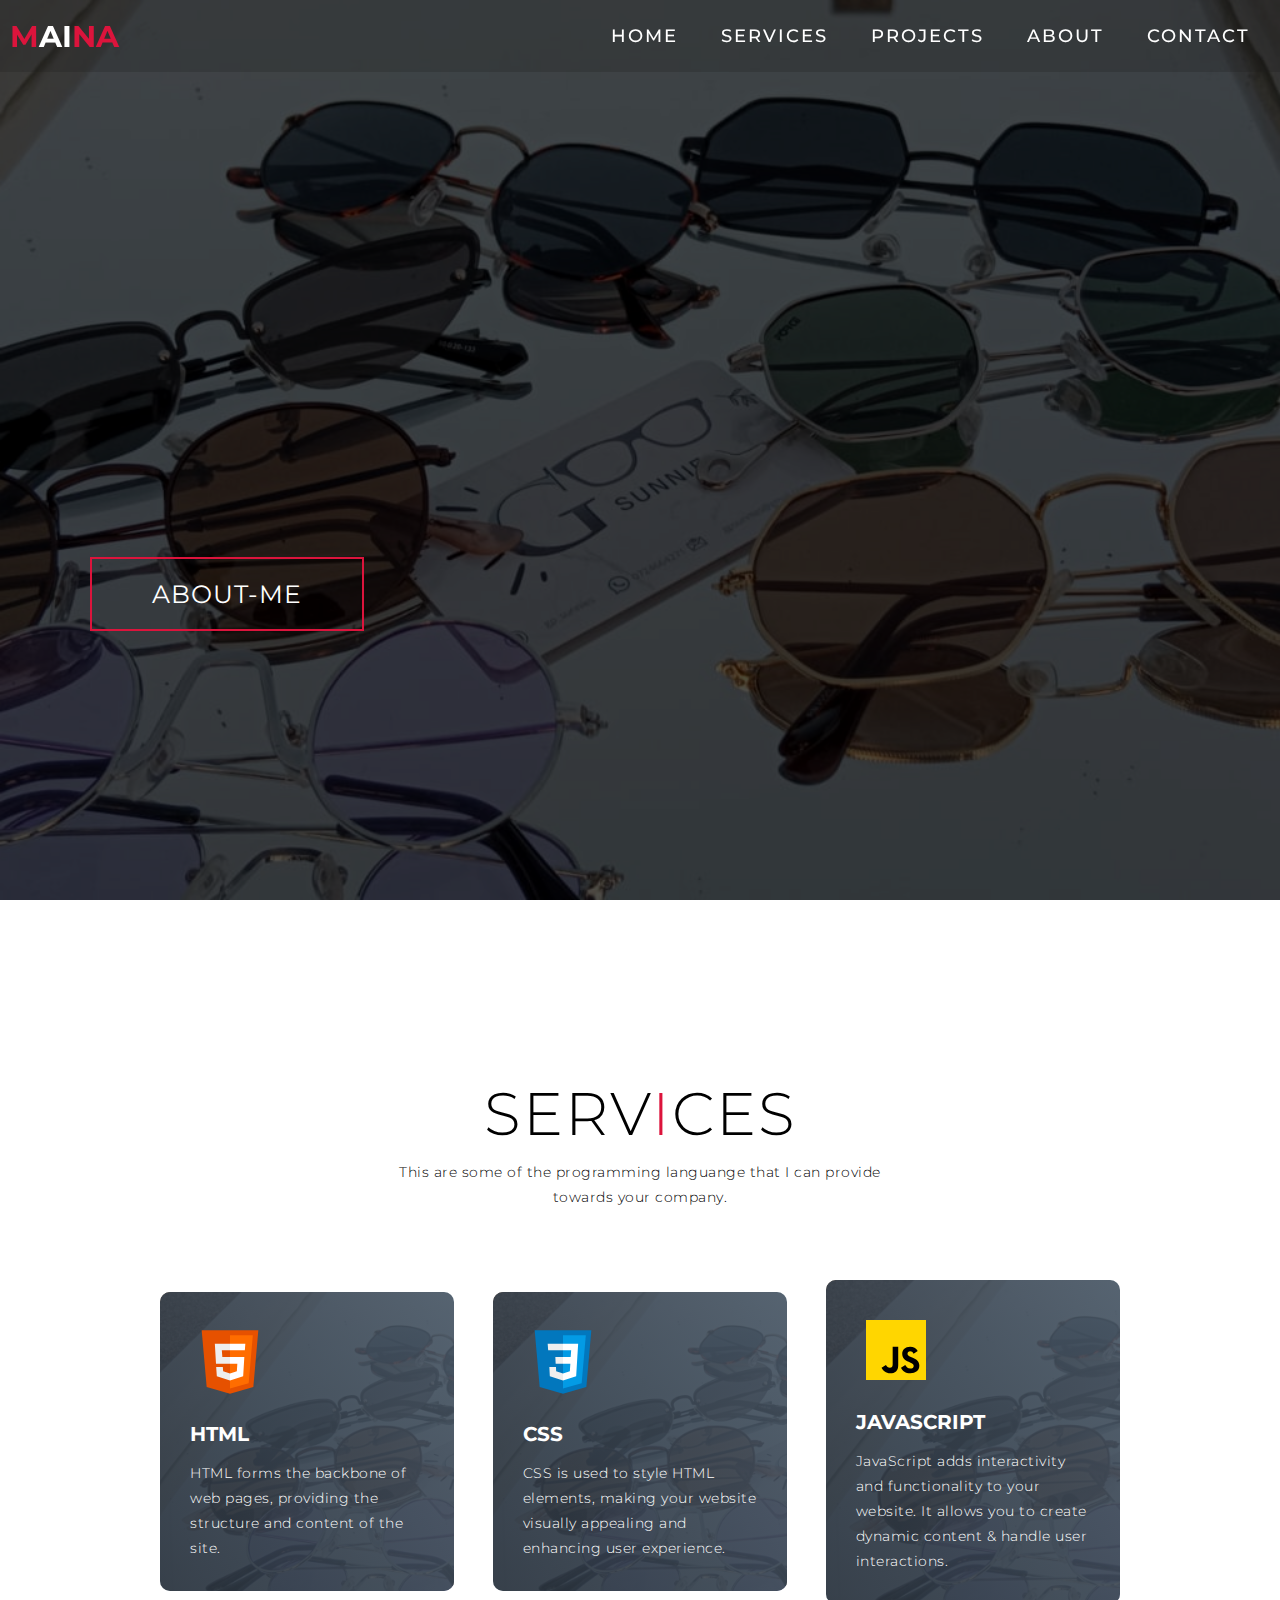
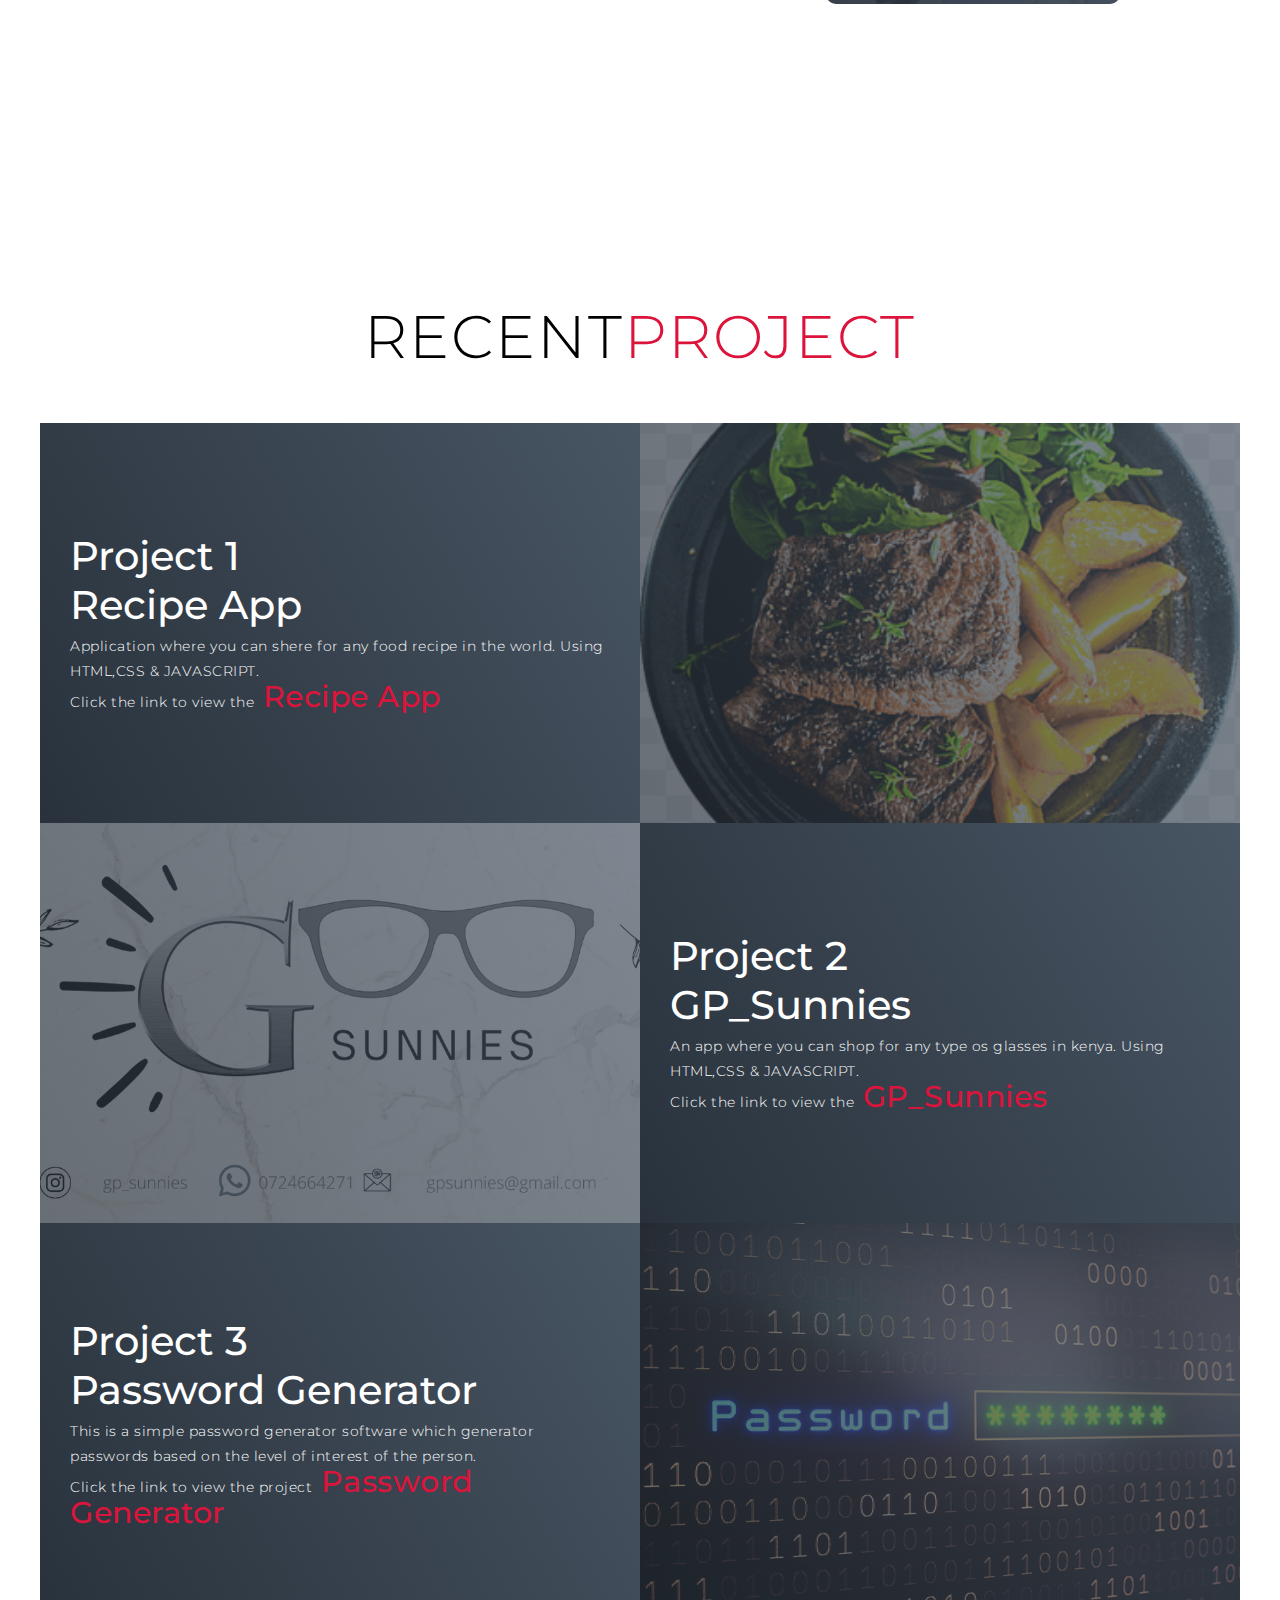
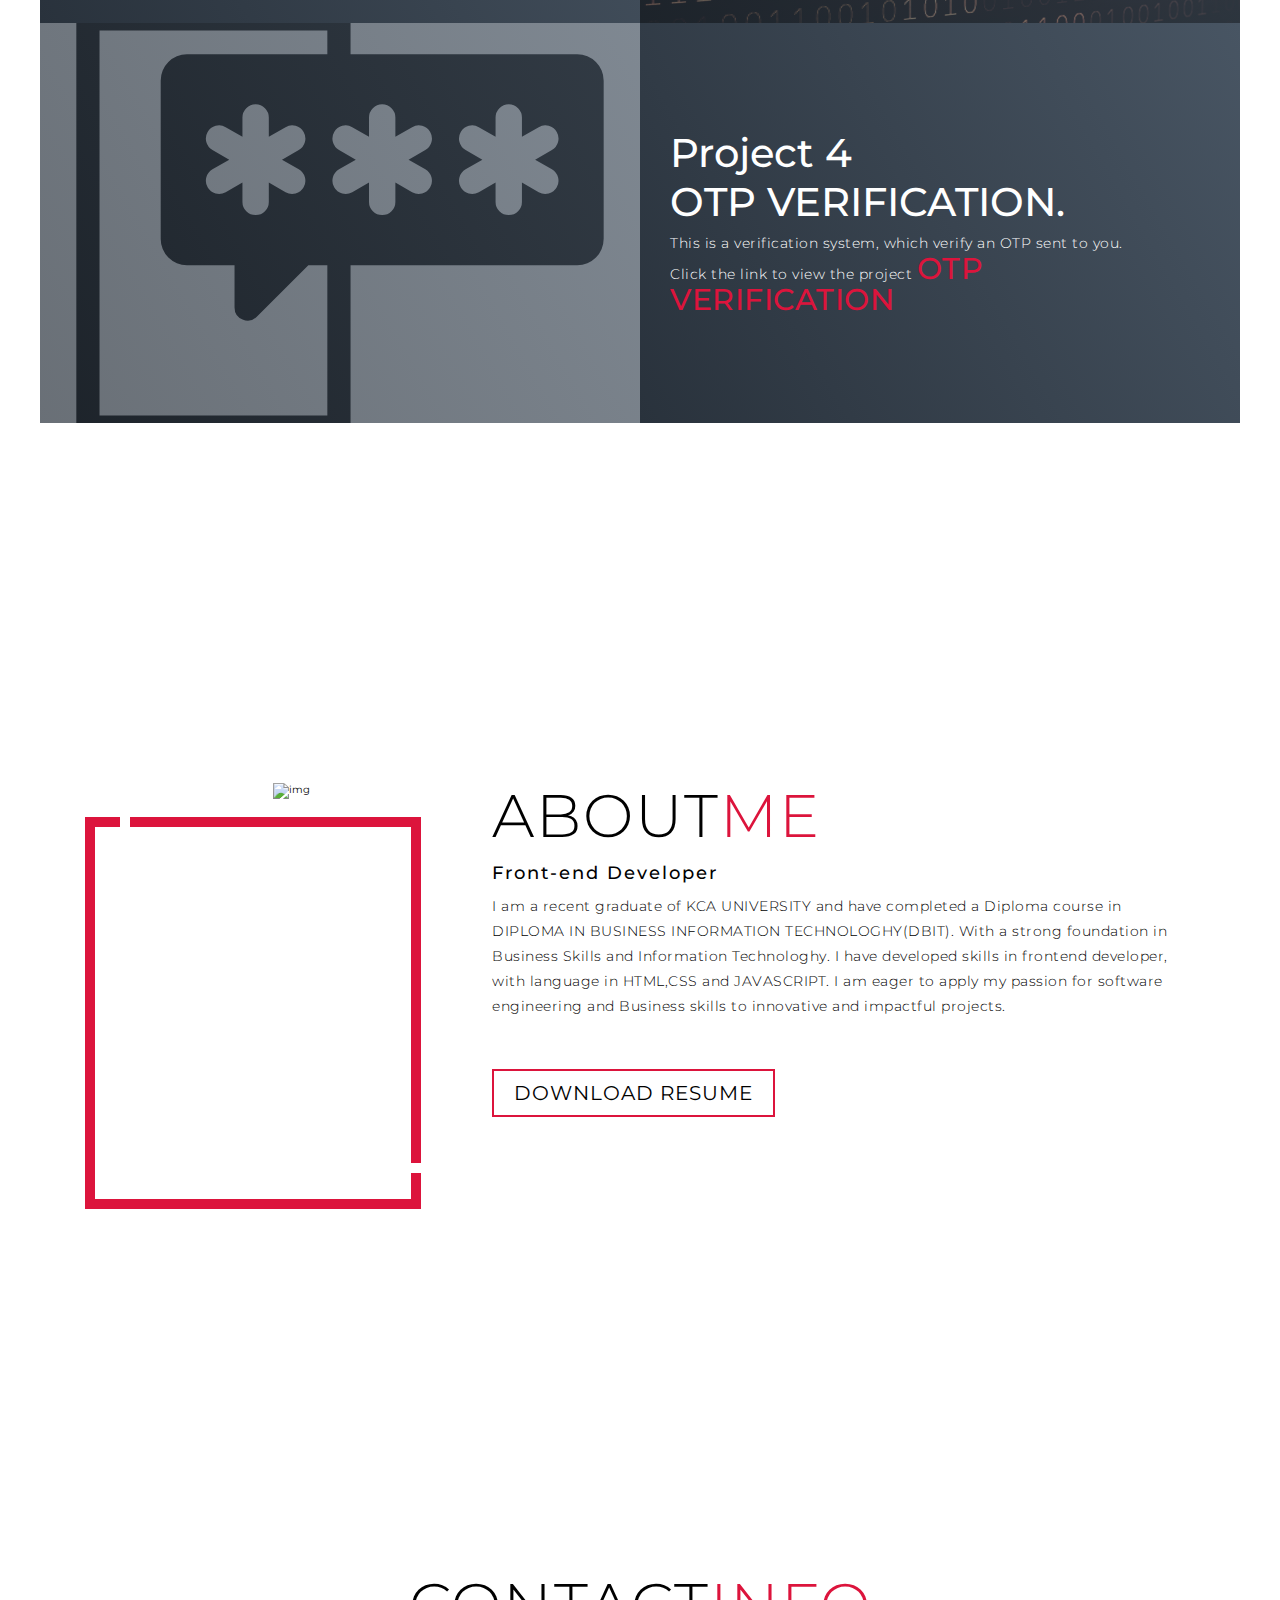
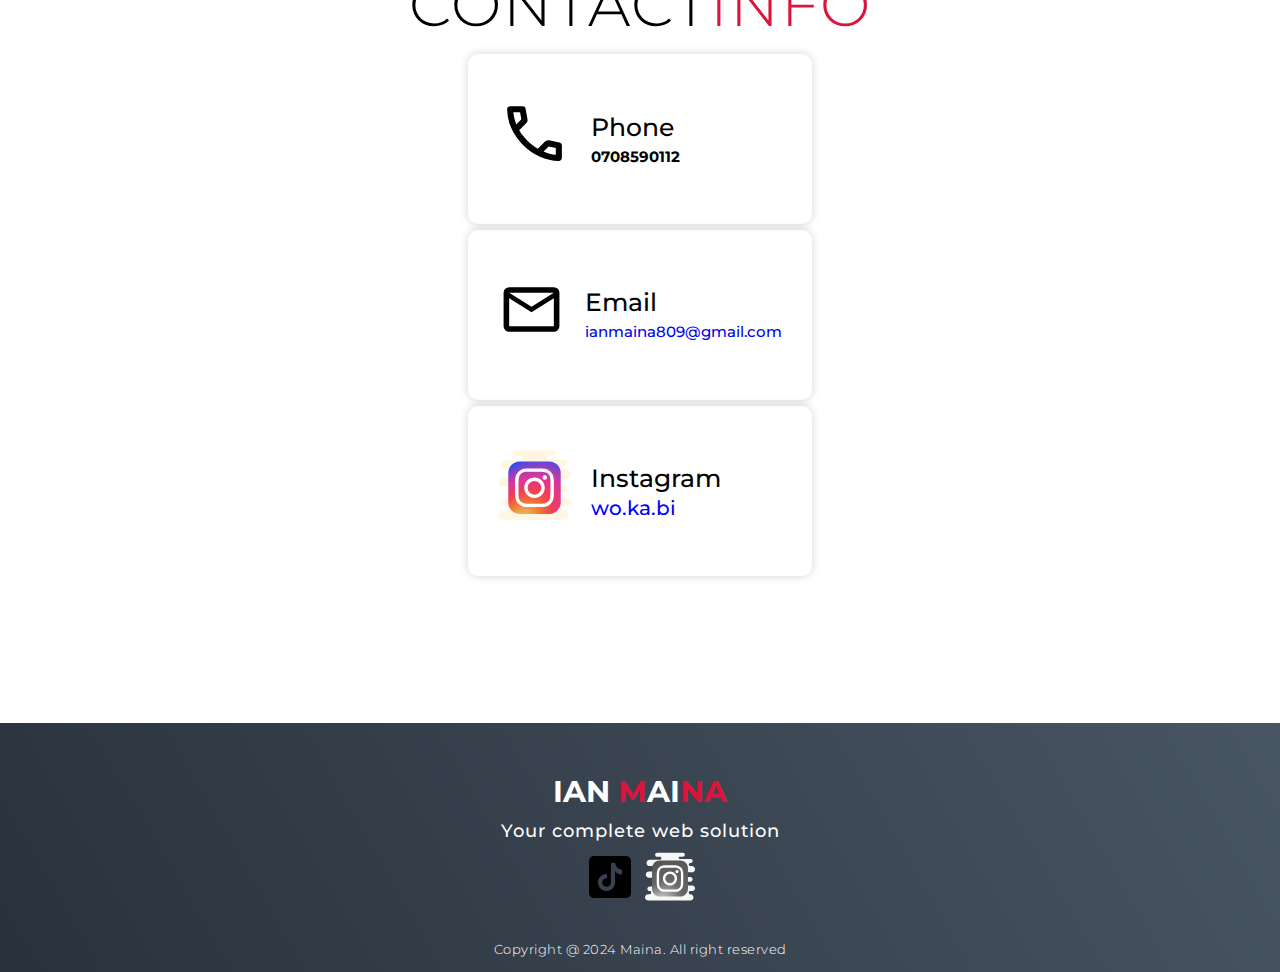
==== profolio/index.html @ 758bade3 "Add files via upload" ====
<!DOCTYPE html>
<html lang="en">
  <head>
    <meta charset="UTF-8" />
    <meta name="viewport" content="width=device-width, initial-scale=1.0" />
    <link rel="stylesheet" href="style.css" />
    <title>My Profolio</title>
  </head>
  <body>
    <!--header-->
    <section id="header">
      <div class="header container">
        <div class="nav-bar">
          <div class="brand">
            <a href="#hero"
              ><h1><span>M</span>ai<span>na</span></h1></a
            >
          </div>
          <div class="nav-list">
            <div class="hamburger"><div class="bar"></div></div>
            <ul>
              <li><a href="#hero" data-after="Home">Home</a></li>
              <li><a href="#services" data-after="Services">Services</a></li>
              <li><a href="#projects" data-after="Projects">Projects</a></li>
              <li><a href="#about" data-after="About">About</a></li>
              <li><a href="#contact" data-after="Contact">Contact</a></li>
            </ul>
          </div>
        </div>
      </div>
    </section>
    <!--End Header-->

    <!--Hero Section-->
    <section id="hero">
      <div class="hero container">
        <div>
          <h1>Hello <span></span></h1>
          <h1>My Name is <span></span></h1>
          <h1>Ian Maina Wokabi <span></span></h1>
          <a href="#about" class="cta" type="button">About-Me</a>
        </div>
      </div>
    </section>
    <!--End Hero Section-->

    <!--Service Section-->
    <section id="services">
      <div class="services container">
        <div class="service-top">
          <h1 class="section-title">Serv<span>i</span>ces</h1>
          <p>
            This are some of the programming languange that I can provide
            towards your company.
          </p>
        </div>
        <div class="service-bottom">
          <div class="service-item">
            <div class="icon"><img src="img/icons8-html.svg" /></div>
            <h2>HTML</h2>
            <p>
              HTML forms the backbone of web pages, providing the structure and
              content of the site.
            </p>
          </div>

          <div class="service-item">
            <div class="icon"><img src="img/icons8-css.svg" /></div>
            <h2>CSS</h2>
            <p>
              CSS is used to style HTML elements, making your website visually
              appealing and enhancing user experience.
            </p>
          </div>

          <div class="service-item">
            <div class="icon"><img src="img/icons8-javascript.svg" /></div>
            <h2>Javascript</h2>
            <p>
              JavaScript adds interactivity and functionality to your website.
              It allows you to create dynamic content & handle user
              interactions.
            </p>
          </div>
        </div>
      </div>
    </section>
    <!--End Service Section-->

    <!--Project Section-->

    <section id="projects">
      <div class="projects container">
        <div class="projects-header">
          <h1 class="section-title">Recent<span>Project</span></h1>
        </div>
        <div class="all-projects">
          <div class="project-item">
            <div class="project-info">
              <h1>Project 1</h1>
              <h1>Recipe App</h1>
              <p>
                Application where you can shere for any food recipe in the
                world. Using HTML,CSS & JAVASCRIPT.<br />Click the link to view
                the<a href="food/food.html"> Recipe App</a>
              </p>
            </div>
            <div class="project-img">
              <img src="img/food.png" alt="img" />
            </div>
          </div>

          <div class="project-item">
            <div class="project-info">
              <h1>Project 2</h1>
              <h1>GP_Sunnies</h1>
              <p>
                An app where you can shop for any type os glasses in kenya.
                Using HTML,CSS & JAVASCRIPT.<br />Click the link to view the<a
                  href="Ecommerce/Gp_Sunnies.html"
                >
                  GP_Sunnies</a
                >
              </p>
            </div>
            <div class="project-img">
              <img src="./img/1.png" alt="img" />
            </div>
          </div>

          <div class="project-item">
            <div class="project-info">
              <h1>Project 3</h1>
              <h1>Password Generator</h1>
              <p>
                This is a simple password generator software which generator
                passwords based on the level of interest of the person. <br />
                Click the link to view the project<a
                  href="Password Generator/Password Generator.html"
                >
                  Password Generator</a
                >
              </p>
            </div>
            <div class="project-img">
              <img src="./img/new-password-image.jpg" alt="img" />
            </div>
          </div>

          <div class="project-item">
            <div class="project-info">
              <h1>Project 4</h1>
              <h1>OTP VERIFICATION.</h1>
              <p>
                This is a verification system, which verify an OTP sent to you.
                <br />
                Click the link to view the project
                <a href="OTP/OTP.html"> OTP VERIFICATION</a>
              </p>
            </div>
            <div class="project-img">
              <img
                src="./img/password-otp-verification-code-security.svg"
                alt="img"
              />
            </div>
          </div>
        </div>
      </div>
    </section>

    <!--End Project Section-->

    <!--About Me Section-->
    <section id="about">
      <div class="about container">
        <div class="col-left">
          <div class="about-img">
            <img src="img/DSC_0987.jpg" alt="img" />
          </div>
        </div>
        <div class="col-right">
          <h1 class="section-title">About<span>Me</span></h1>
          <h2>Front-end Developer</h2>
          <p>
            I am a recent graduate of KCA UNIVERSITY and have completed a
            Diploma course in DIPLOMA IN BUSINESS INFORMATION TECHNOLOGHY(DBIT).
            With a strong foundation in Business Skills and Information
            Technologhy. I have developed skills in frontend developer, with
            language in HTML,CSS and JAVASCRIPT. I am eager to apply my passion
            for software engineering and Business skills to innovative and
            impactful projects.
          </p>
          <a
            href="cv/Wokabi Ian Maina CURRICULUM VITAE.pdf"
            download="Wokabi Ian Maina CURRICULUM VITAE.pdf"
            class="cta"
            >Download Resume</a
          >
        </div>
      </div>
    </section>
    <!--End About Me Section-->

    <!--Contact Info-->
    <section id="contact">
      <div class="contact container">
        <div>
          <h1 class="section-title">Contact<span>Info</span></h1>
        </div>
        <div class="contact-items">
          <div class="contact-item">
            <div class="icon">
              <img src="img/call_FILL0_wght400_GRAD0_opsz24.svg" alt="img" />
            </div>
            <div class="contact-info">
              <h1>Phone</h1>
              <h2>0708590112</h2>
            </div>
          </div>
        </div>

        <div class="contact-items">
          <div class="contact-item">
            <div class="icon">
              <img src="img/mail_FILL0_wght400_GRAD0_opsz24.svg" alt="img" />
            </div>
            <div class="contact-info">
              <h1>Email</h1>
              <a href="mailto:ianmaina809@gmail.com" style="font-size: 1.5rem"
                >ianmaina809@gmail.com</a
              >
            </div>
          </div>
        </div>

        <div class="contact-items">
          <div class="contact-item">
            <div class="icon">
              <img src="img/icons8-instagram.svg" alt="img" />
            </div>
            <div class="contact-info">
              <h1>Instagram</h1>
              <a
                href="https://www.instagram.com/wo.ka.bi/"
                style="color: blue; font-size: 2rem"
                >wo.ka.bi</a
              >
            </div>
          </div>
        </div>
      </div>
    </section>
    <!--End of Contact section-->

    <!--Footer Section-->
    <section id="footer">
      <div class="footer container">
        <div class="brand">
          <h1>Ian <span>M</span>AI<span>NA</span></h1>
        </div>
        <h2>Your complete web solution</h2>
        <div class="social-icon">
          <div class="social-item">
            <a href="https://www.tiktok.com/@_.wokabi._?lang=en" target="_blank"
              ><img src="img/icons8-tiktok.svg"
            /></a>
          </div>
          <div class="social-item">
            <a href="https://www.instagram.com/wo.ka.bi/" target="_blank"
              ><img src="img/icons8-instagram.svg"
            /></a>
          </div>
        </div>
        <p>Copyright @ 2024 Maina. All right reserved</p>
      </div>
    </section>
    <!--End of Footer Section-->
    <script src="app.js"></script>
  </body>
</html>
---- profolio/style.css ----
@import url("https://fonts.googleapis.com/css?family=Montserrat:300,400,700&display=swap");
* {
  padding: 0;
  margin: 0;
  box-sizing: border-box;
}

html {
  font-size: 10px;
  font-family: "Montserrat", sans-serif;
  scroll-behavior: smooth;
}

a {
  text-decoration: none;
}

.container {
  min-height: 100vh;
  width: 100%;
  display: flex;
  align-items: center;
  justify-content: center;
}

img {
  height: 100%;
  width: 100%;
  object-fit: cover;
}

p {
  color: black;
  font-size: 1.4rem;
  margin-top: 5px;
  line-height: 2.5rem;
  font-weight: 300;
  letter-spacing: 0.05rem;
}

.section-title {
  font-size: 4rem;
  font-weight: 300;
  color: black;
  margin-bottom: 10px;
  text-transform: uppercase;
  letter-spacing: 0.2rem;
  text-align: center;
}

.section-title span {
  color: crimson;
}

.cta {
  display: inline-block;
  padding: 10px 30px;
  color: white;
  background-color: transparent;
  border: 2px solid crimson;
  font-size: 2rem;
  text-transform: uppercase;
  letter-spacing: 0.1rem;
  margin-top: 30px;
  transition: 0.3s ease;
  transition-property: background-color, color;
}

.cta:hover {
  color: white;
  background-color: crimson;
}

.brand h1 {
  font-size: 3rem;
  text-transform: uppercase;
  color: white;
}

.brand h1 span {
  color: crimson;
}

/*Header*/
#header {
  position: fixed;
  z-index: 1000;
  left: 0;
  top: 0;
  width: 100vw;
  height: auto;
}

#header .header {
  min-height: 8vh;
  background-color: rgba(31, 30, 30, 0.24);
  transition: 0.3s ease background-color;
}

#header .nav-bar {
  display: flex;
  align-items: center;
  justify-content: space-between;
  width: 100%;
  height: 100%;
  max-width: 1300px;
  padding: 0 10px;
}

#header .nav-list ul {
  list-style: none;
  position: absolute;
  background-color: rgb(31, 30, 30);
  width: 100vw;
  height: 100vh;
  left: 100%;
  top: 0;
  display: flex;
  justify-content: center;
  align-items: center;
  z-index: 1;
  overflow-x: hidden;
  flex-direction: column;
  transition: 0.5s ease left;
}

#header .nav-list ul.active {
  left: 0%;
}

#header .nav-list ul a {
  font-size: 2.5rem;
  font-weight: 500;
  letter-spacing: 0.2rem;
  text-decoration: none;
  color: white;
  text-transform: uppercase;
  padding: 20px;
  display: block;
}

#header .nav-list ul a::after {
  content: attr(data-after);
  position: absolute;
  top: 50%;
  left: 50%;
  transform: translate(-50%, -50%) scale(0);
  color: rgb(240, 248, 255, 0.021);
  font-size: 13rem;
  letter-spacing: 50px;
  z-index: -1;
  transition: 0.3s ease letter-spacing;
}

#header .nav-list ul li:hover a::after {
  transform: translate(-50%, -50%) scale(1);
  letter-spacing: initial;
}

#header .nav-list ul li:hover a {
  color: crimson;
}

#header .hamburger {
  z-index: 100;
  height: 60px;
  width: 60px;
  display: inline-block;
  border: 3px solid white;
  border-radius: 50%;
  position: relative;
  display: flex;
  align-items: center;
  justify-content: center;
  cursor: pointer;
  transform: scale(0.8);
  margin-right: 20px;
}

#header .hamburger::after {
  position: absolute;
  content: "";
  height: 100%;
  width: 100%;
  border-radius: 50%;
  border: 3px solid white;
  animation: hamburger_puls 1s ease infinite;
}

#header .hamburger .bar {
  height: 2px;
  width: 30px;
  position: relative;
  background-color: white;
  z-index: -1;
}

#header .hamburger .bar::after,
#header .hamburger .bar::before {
  content: "";
  position: absolute;
  height: 100%;
  width: 100%;
  left: 0;
  background-color: white;
  transition: 0.3s ease;
  transition-property: top, bottom;
}

#header .hamburger .bar::after {
  top: 8px;
}

#header .hamburger .bar::before {
  bottom: 8px;
}

#header .hamburger.active .bar::before {
  bottom: 0;
}

#header .hamburger.active .bar::after {
  top: 0;
}
/*End Header*/

/*Hero Section*/
#hero {
  background-image: url(./img/WhatsApp\ Image\ 2023-02-26\ at\ 20.09.49.jpeg);
  background-size: cover;
  background-position: top center;
  position: relative;
  z-index: 1;
}

#hero::after {
  content: "";
  position: absolute;
  left: 0;
  top: 0;
  height: 100%;
  width: 100%;
  background-color: black;
  opacity: 0.7;
  z-index: -1;
}

#hero .hero {
  max-width: 1200px;
  margin: 0 auto;
  padding: 0 50px;
  justify-content: flex-start;
}

#hero h1 {
  display: block;
  width: fit-content;
  font-size: 4rem;
  position: relative;
  color: transparent;
  animation: text_reveal 0.5s ease forwards;
  animation-delay: 1s;
}

#hero h1:nth-child(1) {
  animation-delay: 1s;
}

#hero h1:nth-child(2) {
  animation-delay: 2s;
}

#hero h1:nth-child(3) {
  animation: text_reveal_name 0.5s ease forwards;
  animation-delay: 3s;
}

#hero h1 span {
  position: absolute;
  top: 0;
  left: 0;
  height: 100%;
  width: 0;
  background-color: crimson;
  animation: text_reveal_box 1s ease;
  animation-delay: 0.5s;
}

#hero h1:nth-child(1) span {
  animation-delay: 0.5s;
}

#hero h1:nth-child(2) span {
  animation-delay: 1.5s;
}

#hero h1:nth-child(3) span {
  animation-delay: 2.5s;
}

/*End of Hero Section*/

/*Services Section*/
#services .services {
  flex-direction: column;
  text-align: center;
  max-width: 1500px;
  margin: 0 auto;
  padding: 100px 0;
}

#services .service-top {
  max-width: 500px;
  margin: 0 auto;
}

#services .service-bottom {
  display: flex;
  align-items: center;
  justify-content: center;
  flex-wrap: wrap;
  margin-top: 50px;
}

#services .service-item {
  flex-basis: 80%;
  display: flex;
  align-items: flex-start;
  justify-content: center;
  flex-direction: column;
  padding: 30px;
  border-radius: 10px;
  background-image: url(./img/WhatsApp\ Image\ 2023-02-26\ at\ 20.09.49.jpeg);
  background-size: cover;
  margin: 10px 5%;
  position: relative;
  z-index: 1;
  overflow: hidden;
}

#services .service-item::after {
  content: "";
  position: absolute;
  left: 0;
  top: 0;
  height: 100%;
  width: 100%;
  background-image: linear-gradient(60deg, #29323c 0%, #485563 100%);
  opacity: 0.9;
  z-index: -1;
}

#services .service-bottom .icon {
  height: 80px;
  width: 80px;
  margin-bottom: 20px;
}

#services .service-item h2 {
  font-size: 2rem;
  color: white;
  margin-bottom: 10px;
  text-transform: uppercase;
}

#services .service-item p {
  color: white;
  text-align: left;
}
/*End of Services Section*/

/*Project section*/

#projects .projects {
  flex-direction: column;
  max-width: 1200px;
  margin: 0 auto;
  padding: 100px 0;
}

#projects .projects-header h1 {
  margin-bottom: 50px;
}

#projects .all-projects {
  display: flex;
  align-items: center;
  justify-content: center;
  flex-direction: column;
}

#projects .project-item {
  display: flex;
  align-items: center;
  justify-content: center;
  flex-direction: column;
  width: 80%;
  margin: 20px auto;
  overflow: hidden;
  border-radius: 10px;
}

#projects .project-info {
  padding: 30px;
  flex-basis: 50%;
  height: 100%;
  display: flex;
  align-items: flex-start;
  justify-content: center;
  flex-direction: column;
  background-image: linear-gradient(60deg, #29323c 0%, #485563 100%);
  color: white;
}

#projects .project-info h1 {
  font-size: 4rem;
  font-weight: 500;
}

#projects .project-info h2 {
  font-size: 1.8rem;
  font-weight: 500;
  margin-top: 10px;
}

#projects .project-info a {
  color: crimson;
  font-size: 3rem;
  font-weight: 500;
}

#projects .project-info p {
  color: white;
}

#projects .project-img {
  flex-basis: 50%;
  height: 300px;
  overflow: hidden;
  position: relative;
}

#projects .project-img::after {
  content: "";
  position: absolute;
  left: 0;
  top: 0;
  height: 100%;
  width: 100%;
  background-image: linear-gradient(60deg, #29323c 0%, #485563 100%);
  opacity: 0.7;
}
#projects .project-img img {
  transition: 0.3s ease transform;
}
#projects .project-item:hover .project-img img {
  transform: scale(1.1);
}

/*End of Project Section*/

/*About Me*/
#about .about {
  flex-direction: column-reverse;
  text-align: center;
  max-width: 1200px;
  margin: 0 auto;
  padding: 100px 20px;
}

#about .col-left {
  width: 250px;
  height: 360px;
}

#about .col-right {
  width: 100%;
}

#about .col-right h2 {
  font-size: 1.8rem;
  font-weight: 500;
  letter-spacing: 0.2rem;
  margin-bottom: 10px;
}

#about .col-right p {
  margin-bottom: 20px;
}

#about .col-right .cta {
  color: black;
  margin-bottom: 50px;
  padding: 10px 20px;
  font-size: 2rem;
}

#about .col-left .about-img {
  position: relative;
  border: 10px solid white;
  height: 100%;
  width: 10;
}

#about .col-left .about-img::after {
  content: "";
  position: absolute;
  left: -33px;
  top: 19px;
  height: 98%;
  width: 98%;
  border: 7px solid crimson;
  z-index: -1;
}
/*End About Me*/

/*Contact Section*/
#contact .contact {
  flex-direction: column;
  max-width: 1200px;
  margin: 0 auto;
  width: 90%;
}

#contact .contact-items {
  /*max-width: 400px;*/
  width: 100%;
}

#contact .contact-item {
  width: 80%;
  padding: 20px;
  text-align: center;
  border-radius: 10px;
  padding: 30px;
  margin: 30px;
  justify-content: center;
  display: flex;
  align-items: center;
  flex-direction: column;
  box-shadow: 0px 0px 10px 0 #0000002c;
  transition: 0.3s ease box-shadow;
}

#contact .contact-item:hover {
  box-shadow: 0px 0px 5px 0 #0000002c;
}

#contact .icon {
  width: 70px;
  margin: 0 auto;
  margin-bottom: 10px;
}

#contact .contact-info h1 {
  font-size: 2.5rem;
  font-weight: 500;
  margin-bottom: 5px;
}

#contact .contact-info a {
  font-size: 1.3rem;
  line-height: 2rem;
  font-weight: 500;
}

/*End of contact info*/

/*Footer*/
#footer {
  background-image: linear-gradient(60deg, #29323c 0%, #485563 100%);
}

#footer .footer {
  min-height: 200px;
  flex-direction: column;
  padding-top: 50px;
  padding-bottom: 10px;
}

#footer h2 {
  color: white;
  font-size: 1.8rem;
  font-weight: 500;
  letter-spacing: 0.1rem;
  margin-top: 10px;
  margin-bottom: 10px;
}

#footer .social-icon {
  display: flex;
  margin-bottom: 30px;
}

#footer .social-item {
  height: 50px;
  width: 50px;
  margin: 0 5px;
}

#footer .social-item img {
  filter: grayscale(1);
  transition: 0.3s ease filter;
}

#footer .social-item:hover img {
  filter: grayscale(0);
}

#footer p {
  color: white;
  font-size: 1.3rem;
}
/*End of Footer*/

/*key frames*/
@keyframes hamburger_puls {
  0% {
    opacity: 1;
    transform: scale(1);
  }
  100% {
    opacity: 0;
    transform: scale(1.4);
  }
}

@keyframes text_reveal_box {
  50% {
    width: 100%;
    left: 0;
  }
  100% {
    width: 0;
    left: 100%;
  }
}

@keyframes text_reveal {
  100% {
    color: white;
  }
}

@keyframes text_reveal_name {
  100% {
    color: crimson;
    font-weight: 500;
  }
}
/*End of key frames*/

/*Media Query fo Tablet*/
@media only screen and (min-width: 768px) {
  .cta {
    font-size: 2.5rem;
    padding: 20px 60px;
  }
  h1.section-title {
    font-size: 6rem;
  }

  /*Hero*/
  #hero h1 {
    font-size: 7rem;
  }
  /*End Hero*/

  /*Services Section*/
  #services .service-bottom .service-item {
    flex-basis: 45%;
    margin: 2.5%;
  }
  /*End Services Section*/

  /*Project*/
  #projects .project-item {
    flex-direction: row;
  }
  #projects .project-item:nth-child(even) {
    flex-direction: row-reverse;
  }
  #projects .project-item {
    height: 400px;
    margin: 0;
    width: 100%;
    border-radius: 0;
  }
  #projects .all-projects .project-info {
    height: 100%;
  }
  #projects .all-projects .project-img {
    height: 100%;
  }
  /*End Project*/

  /*About*/
  #about .about {
    flex-direction: row;
  }
  #about .col-left {
    width: 600px;
    height: 400px;
    padding-left: 60px;
  }
  #about .about .col-left .about-img::after {
    left: -45px;
    top: 34px;
    height: 98%;
    width: 98%;
    border: 10px solid crimson;
  }
  #about .col-right {
    text-align: left;
    padding: 30px;
  }
  #about .col-right h1 {
    text-align: left;
  }
  /*End About*/

  /*contact*/
  #contact .contact {
    flex-direction: column;
    padding: 100px 0;
    align-items: center;
    justify-content: center;
    min-width: 20vh;
  }
  #contact .contact-items {
    width: 100%;
    display: flex;
    flex-direction: row;
    justify-content: space-evenly;
    margin: 0;
    padding: 3px;
  }
  #contact .contact-item {
    width: 30%;
    margin: 0;
    flex-direction: row;
  }
  #contact .contact-item .icon {
    height: 100px;
    width: 100px;
  }
  #contact .contact-item .icon img {
    object-fit: contain;
  }
  #contact .contact-item .contact-info {
    width: 100%;
    text-align: left;
    padding-left: 20px;
  }
  /*End Contact*/
}
/*End of media query*/

/*Media Query for Desktop*/
@media only screen and (min-width: 1200px) {
  /*Header*/
  #header .hamburger {
    display: none;
  }
  #header .nav-list ul {
    position: initial;
    display: block;
    height: auto;
    width: fit-content;
    background-color: transparent;
  }
  #header .nav-list li {
    display: inline-block;
  }
  #header .nav-list li a {
    font-size: 1.8rem;
  }
  #header .nav-list ul a::after {
    display: none;
  }
  /*End Header*/

  #services .service-bottom .service-item {
    flex-basis: 23%;
    margin: 1.5%;
  }
}
/*End*/
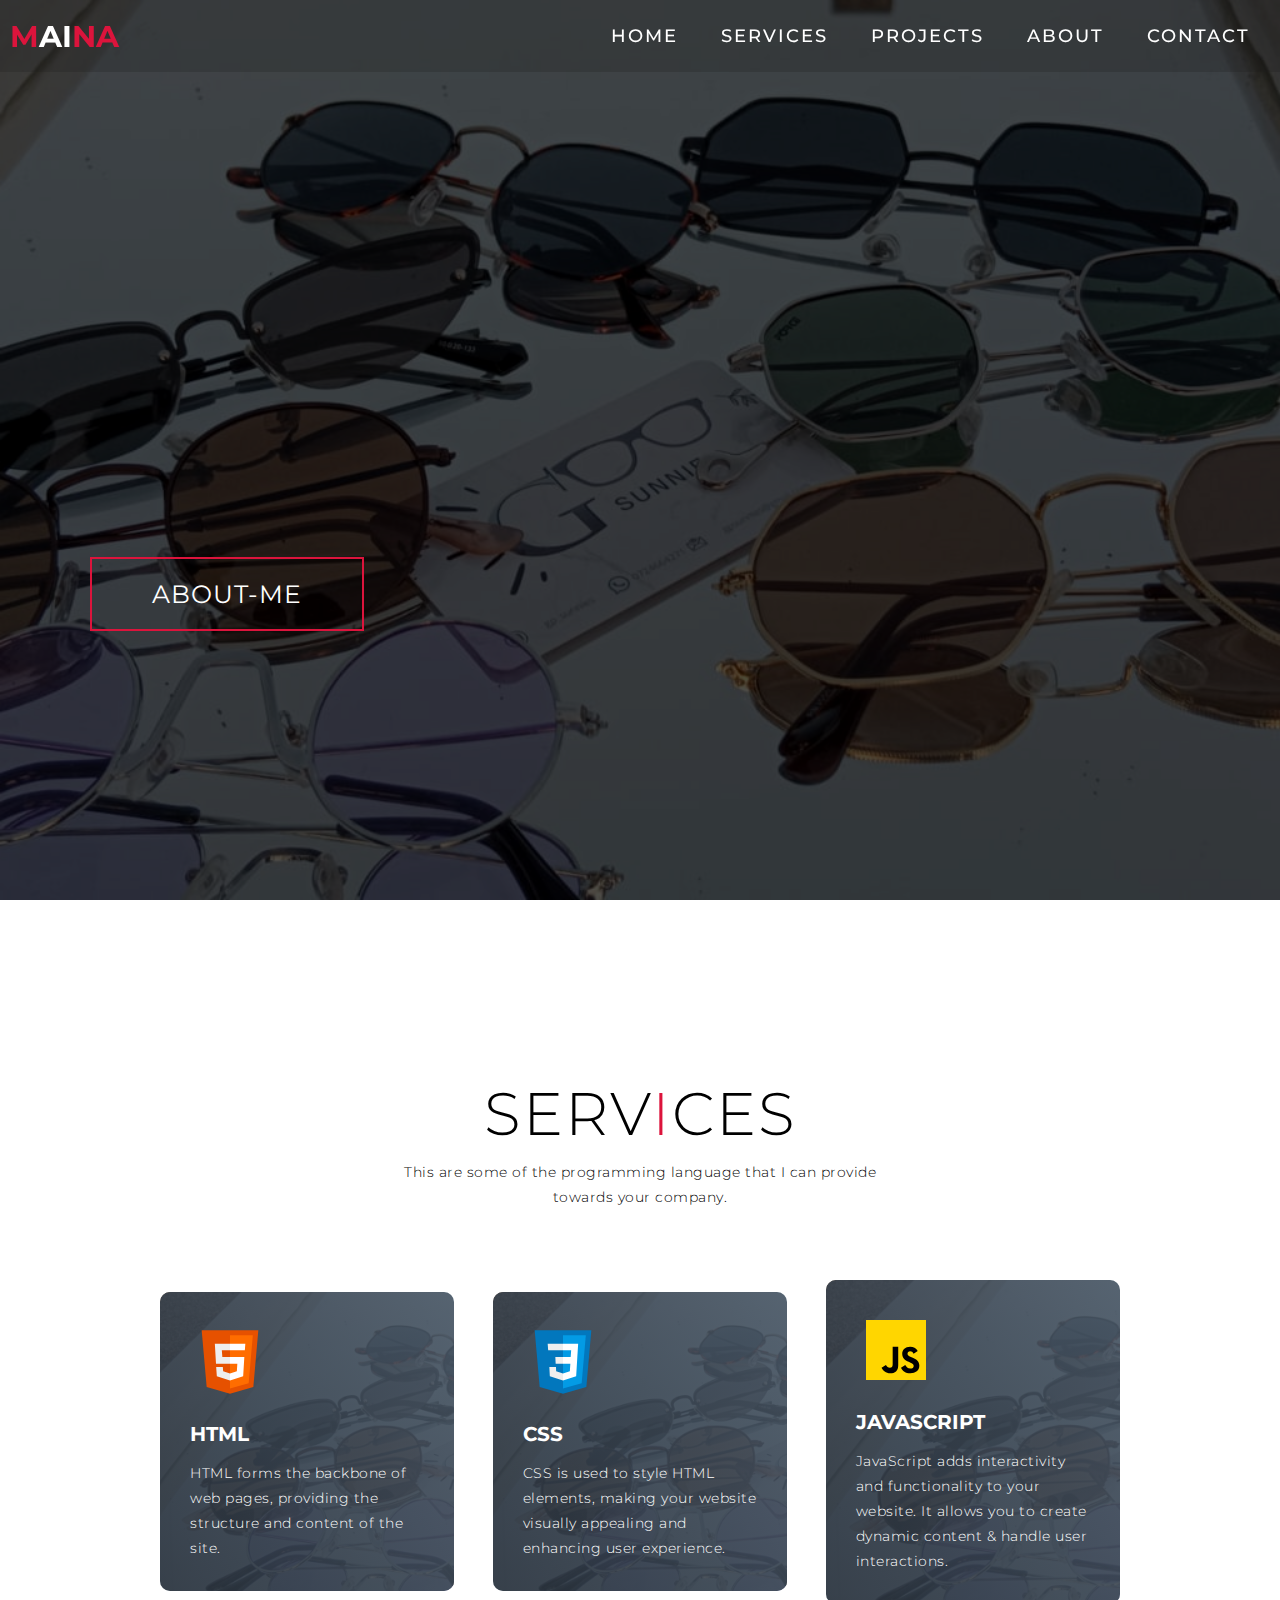
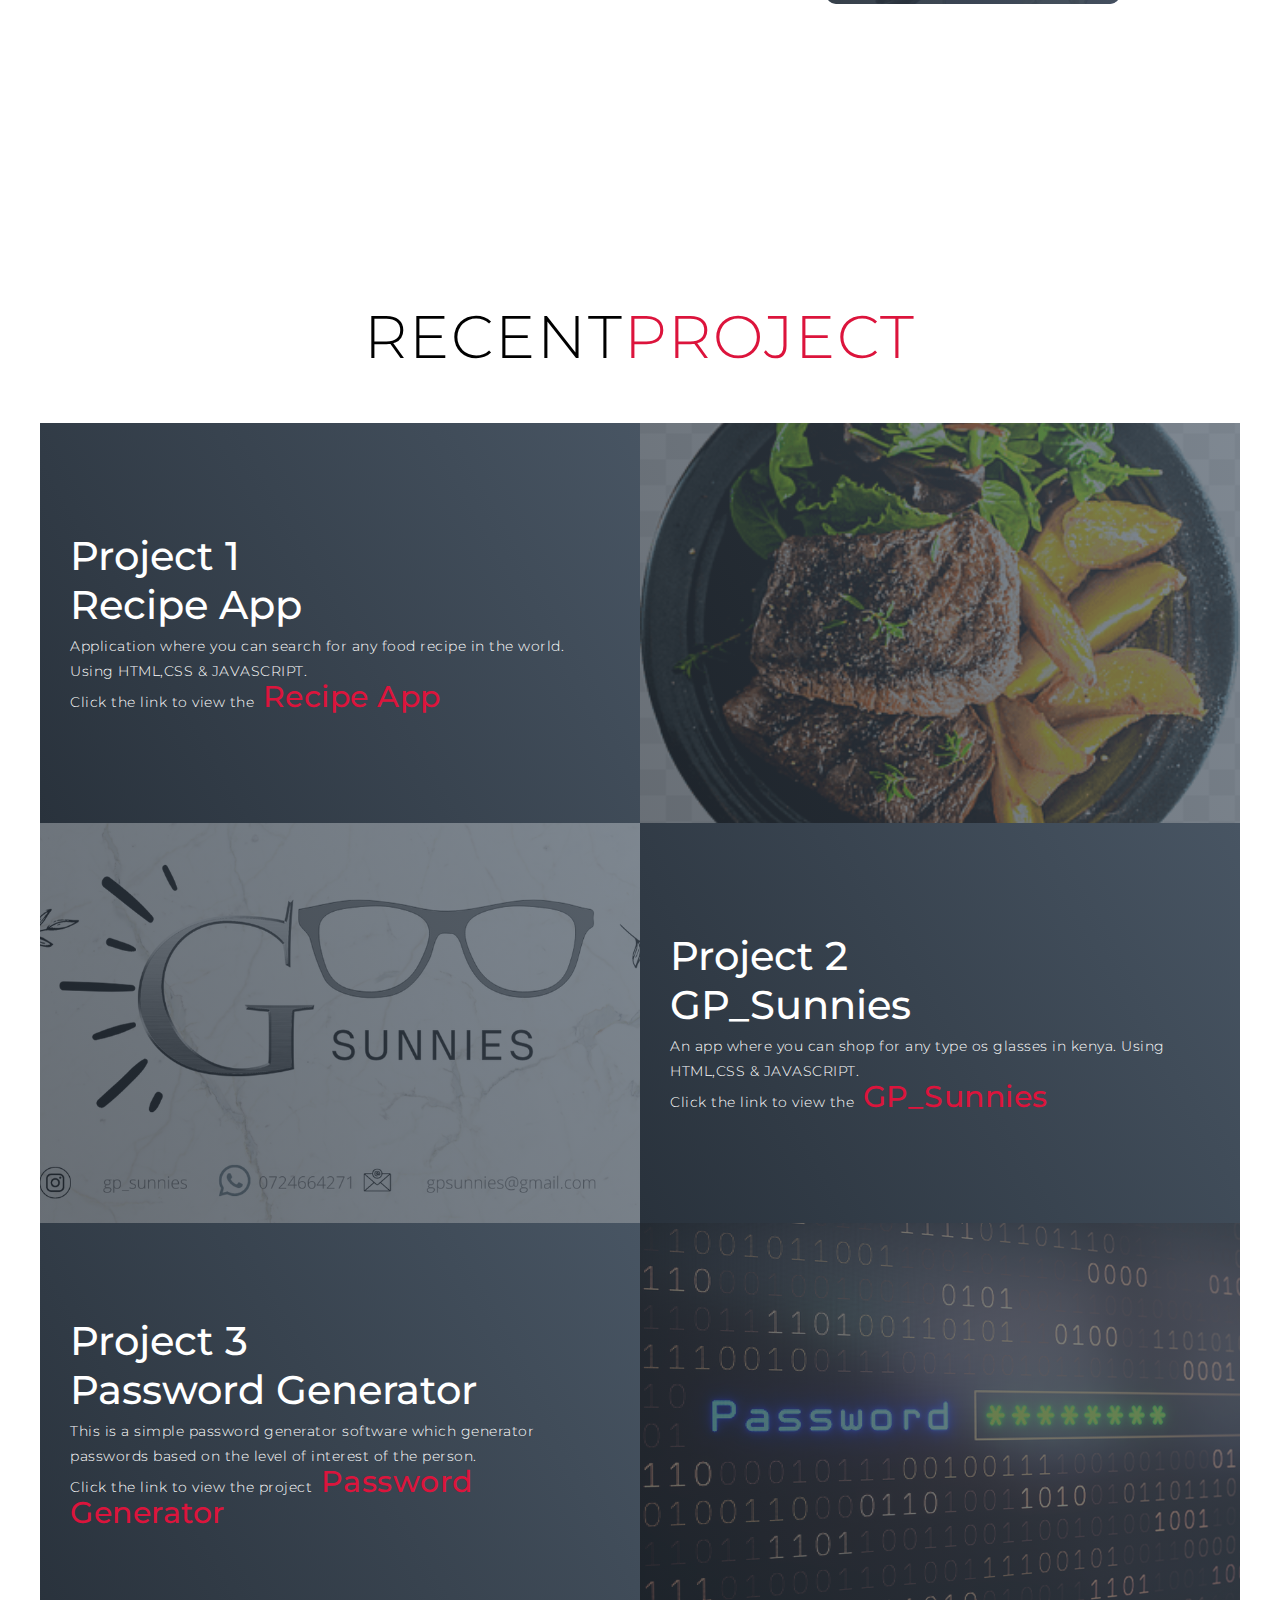
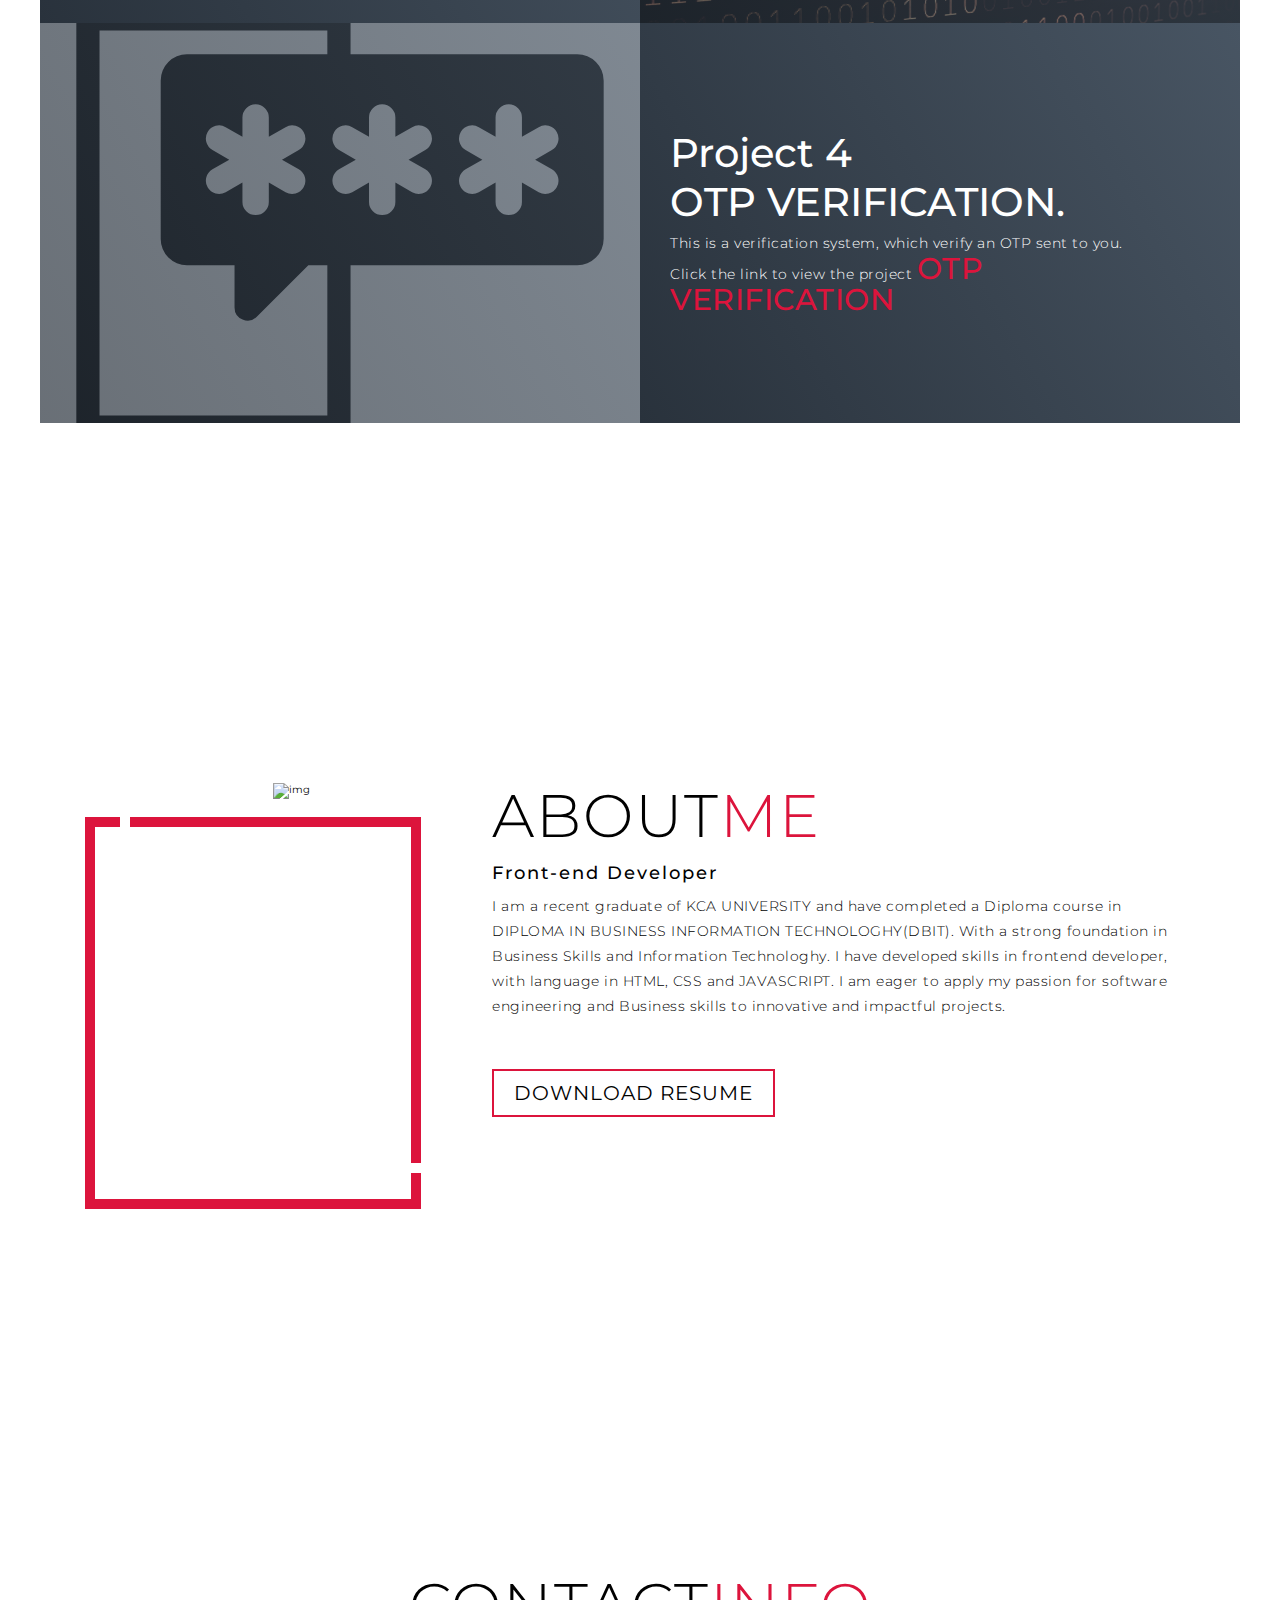
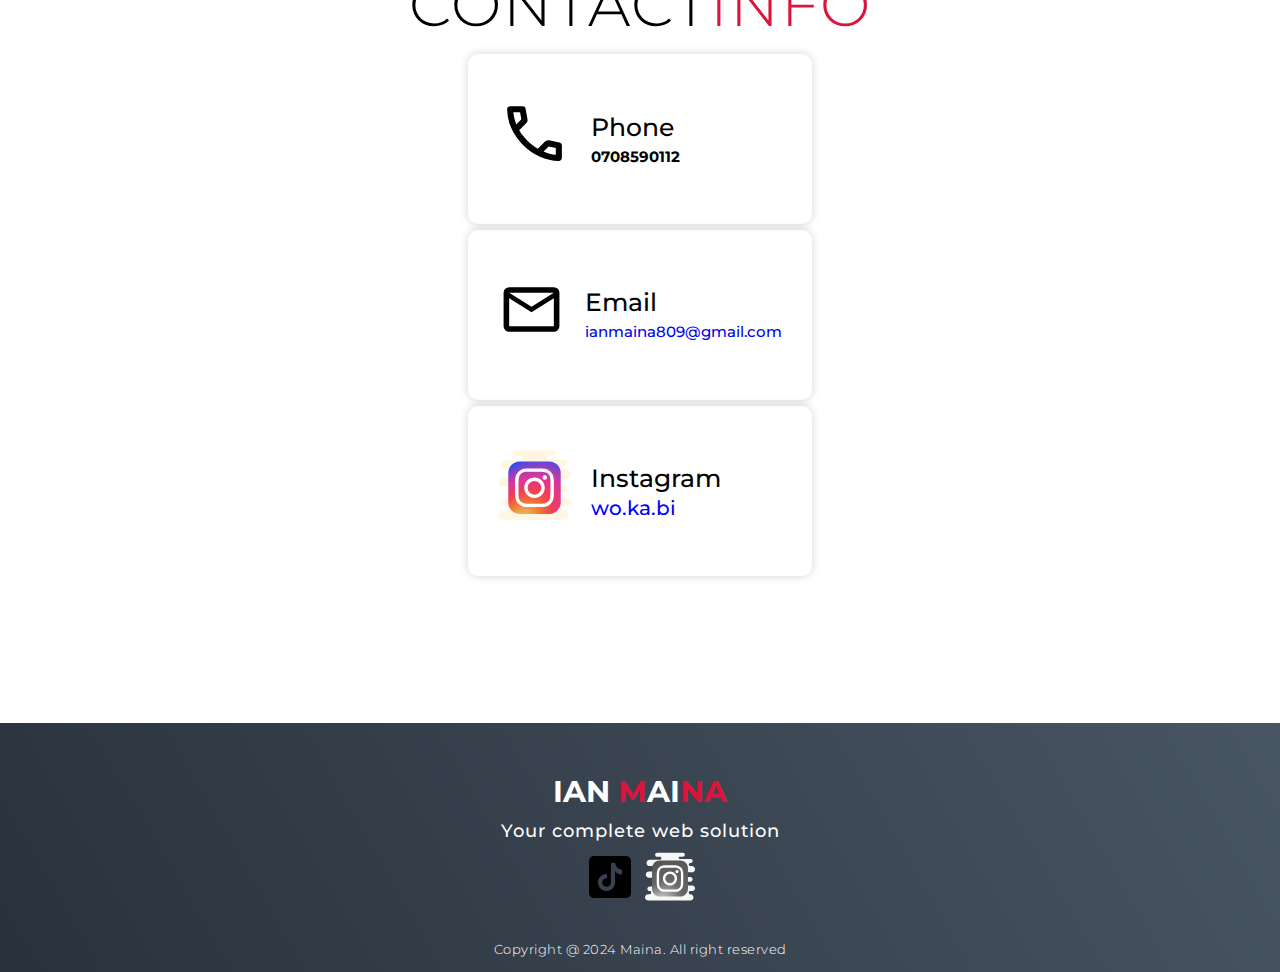
==== commit 8068e343: "Update index.html" ====
--- a/profolio/index.html
+++ b/profolio/index.html
@@ -50,7 +50,7 @@
         <div class="service-top">
           <h1 class="section-title">Serv<span>i</span>ces</h1>
           <p>
-            This are some of the programming languange that I can provide
+            This are some of the programming language that I can provide
             towards your company.
           </p>
         </div>
@@ -100,7 +100,7 @@
               <h1>Project 1</h1>
               <h1>Recipe App</h1>
               <p>
-                Application where you can shere for any food recipe in the
+                Application where you can search for any food recipe in the
                 world. Using HTML,CSS & JAVASCRIPT.<br />Click the link to view
                 the<a href="food/food.html"> Recipe App</a>
               </p>
@@ -187,7 +187,7 @@
             Diploma course in DIPLOMA IN BUSINESS INFORMATION TECHNOLOGHY(DBIT).
             With a strong foundation in Business Skills and Information
             Technologhy. I have developed skills in frontend developer, with
-            language in HTML,CSS and JAVASCRIPT. I am eager to apply my passion
+            language in HTML, CSS and JAVASCRIPT. I am eager to apply my passion
             for software engineering and Business skills to innovative and
             impactful projects.
           </p>
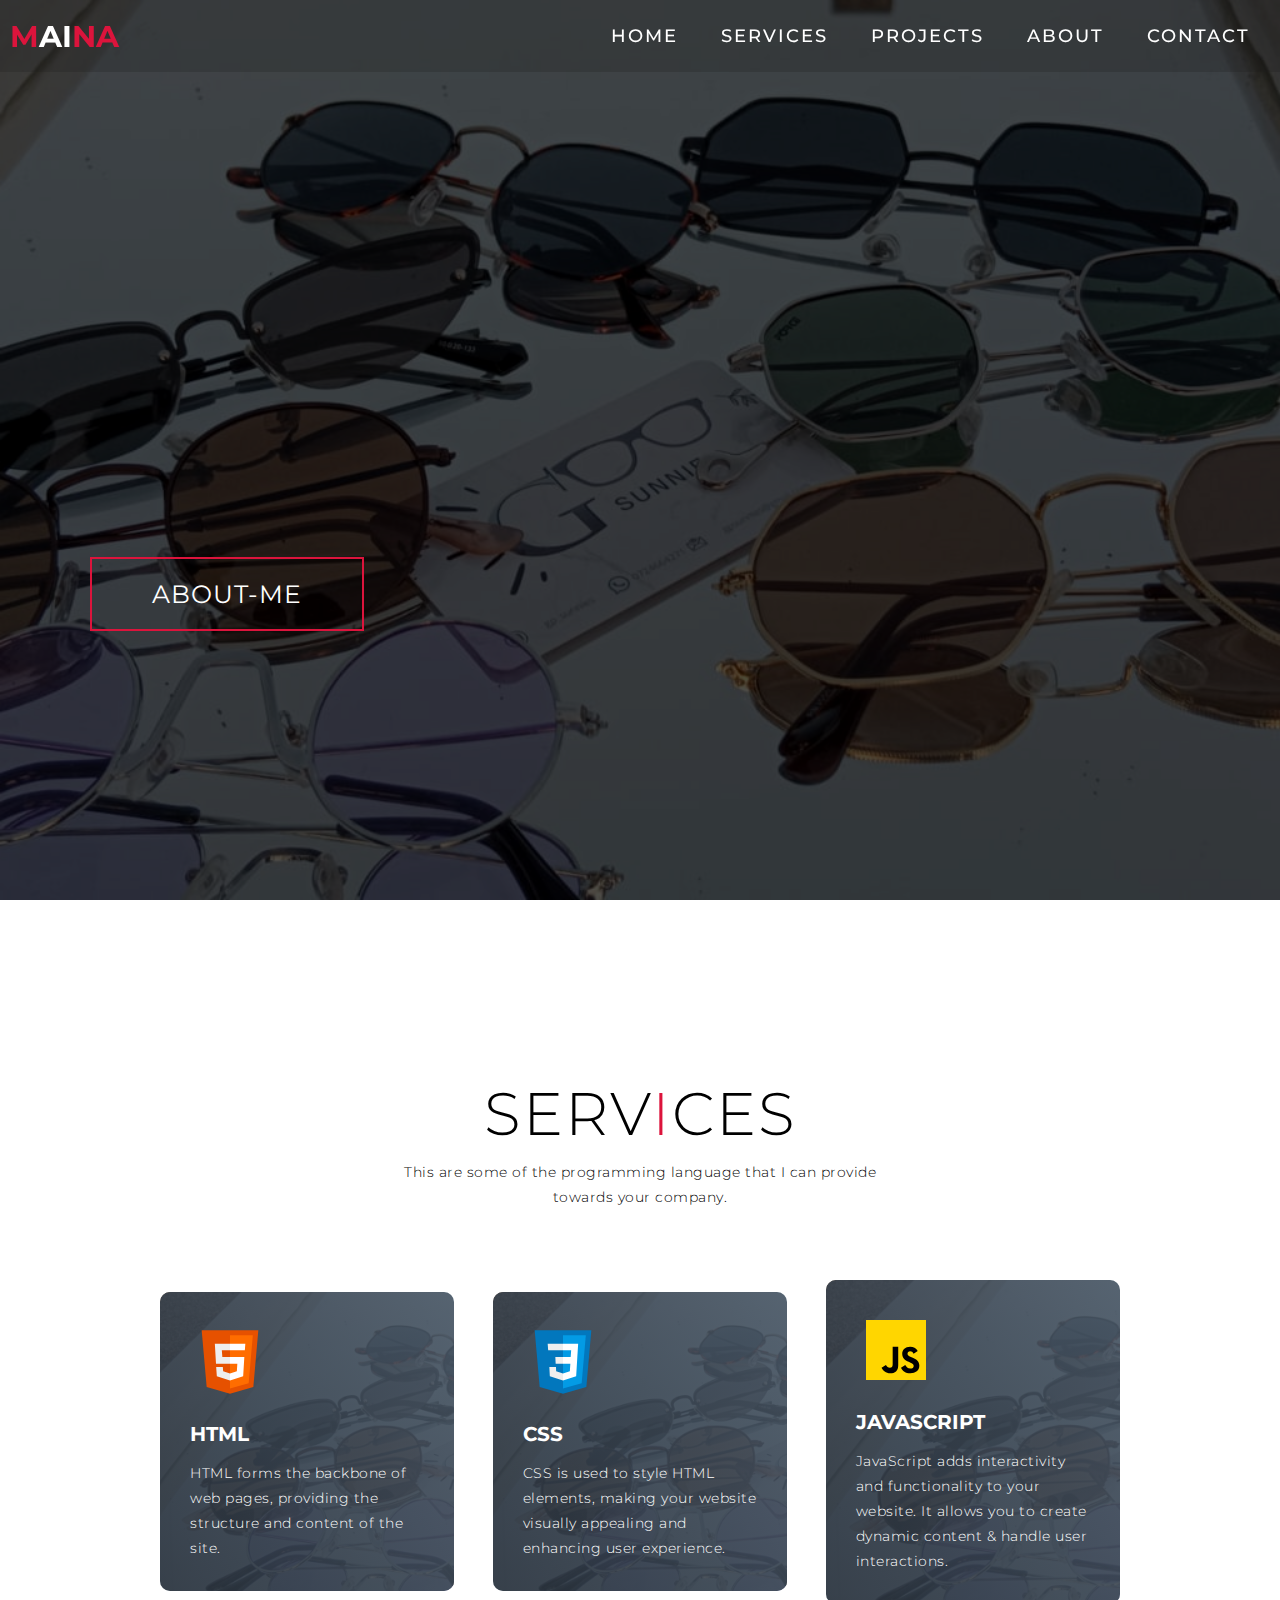
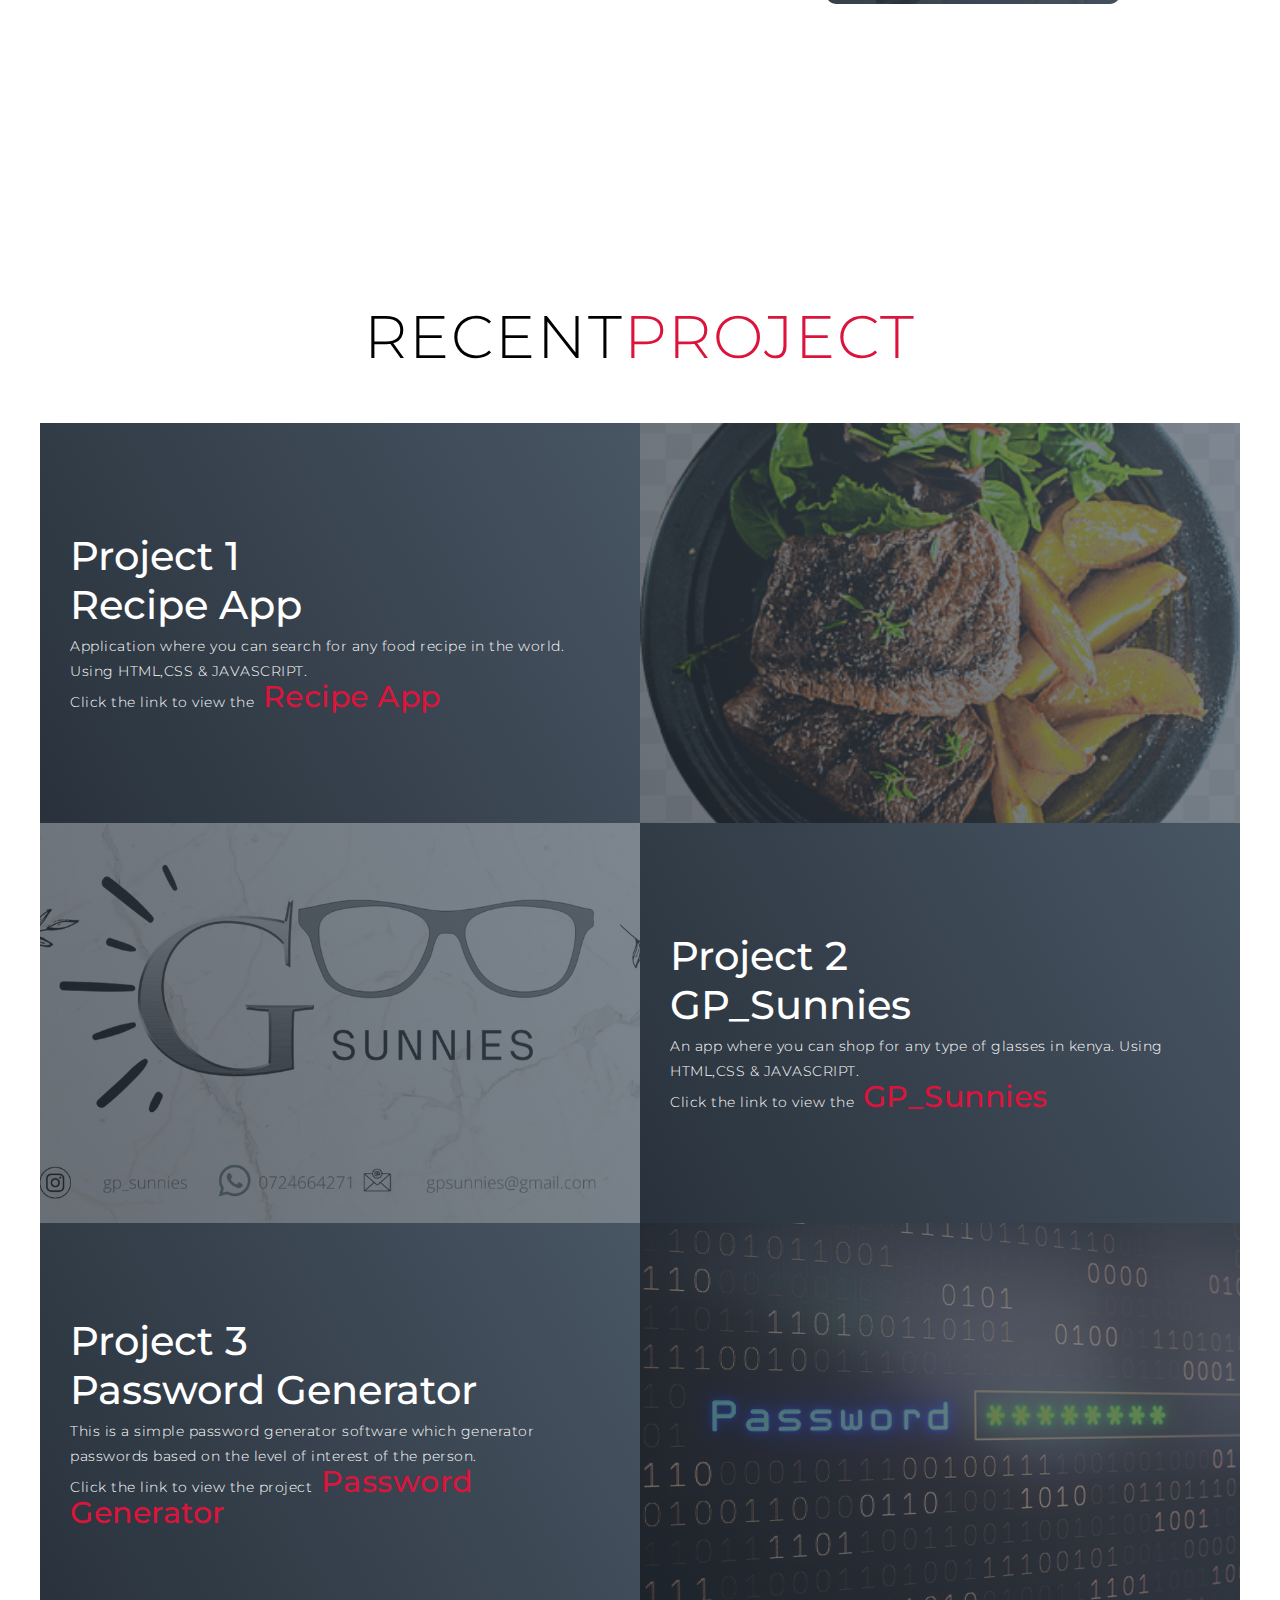
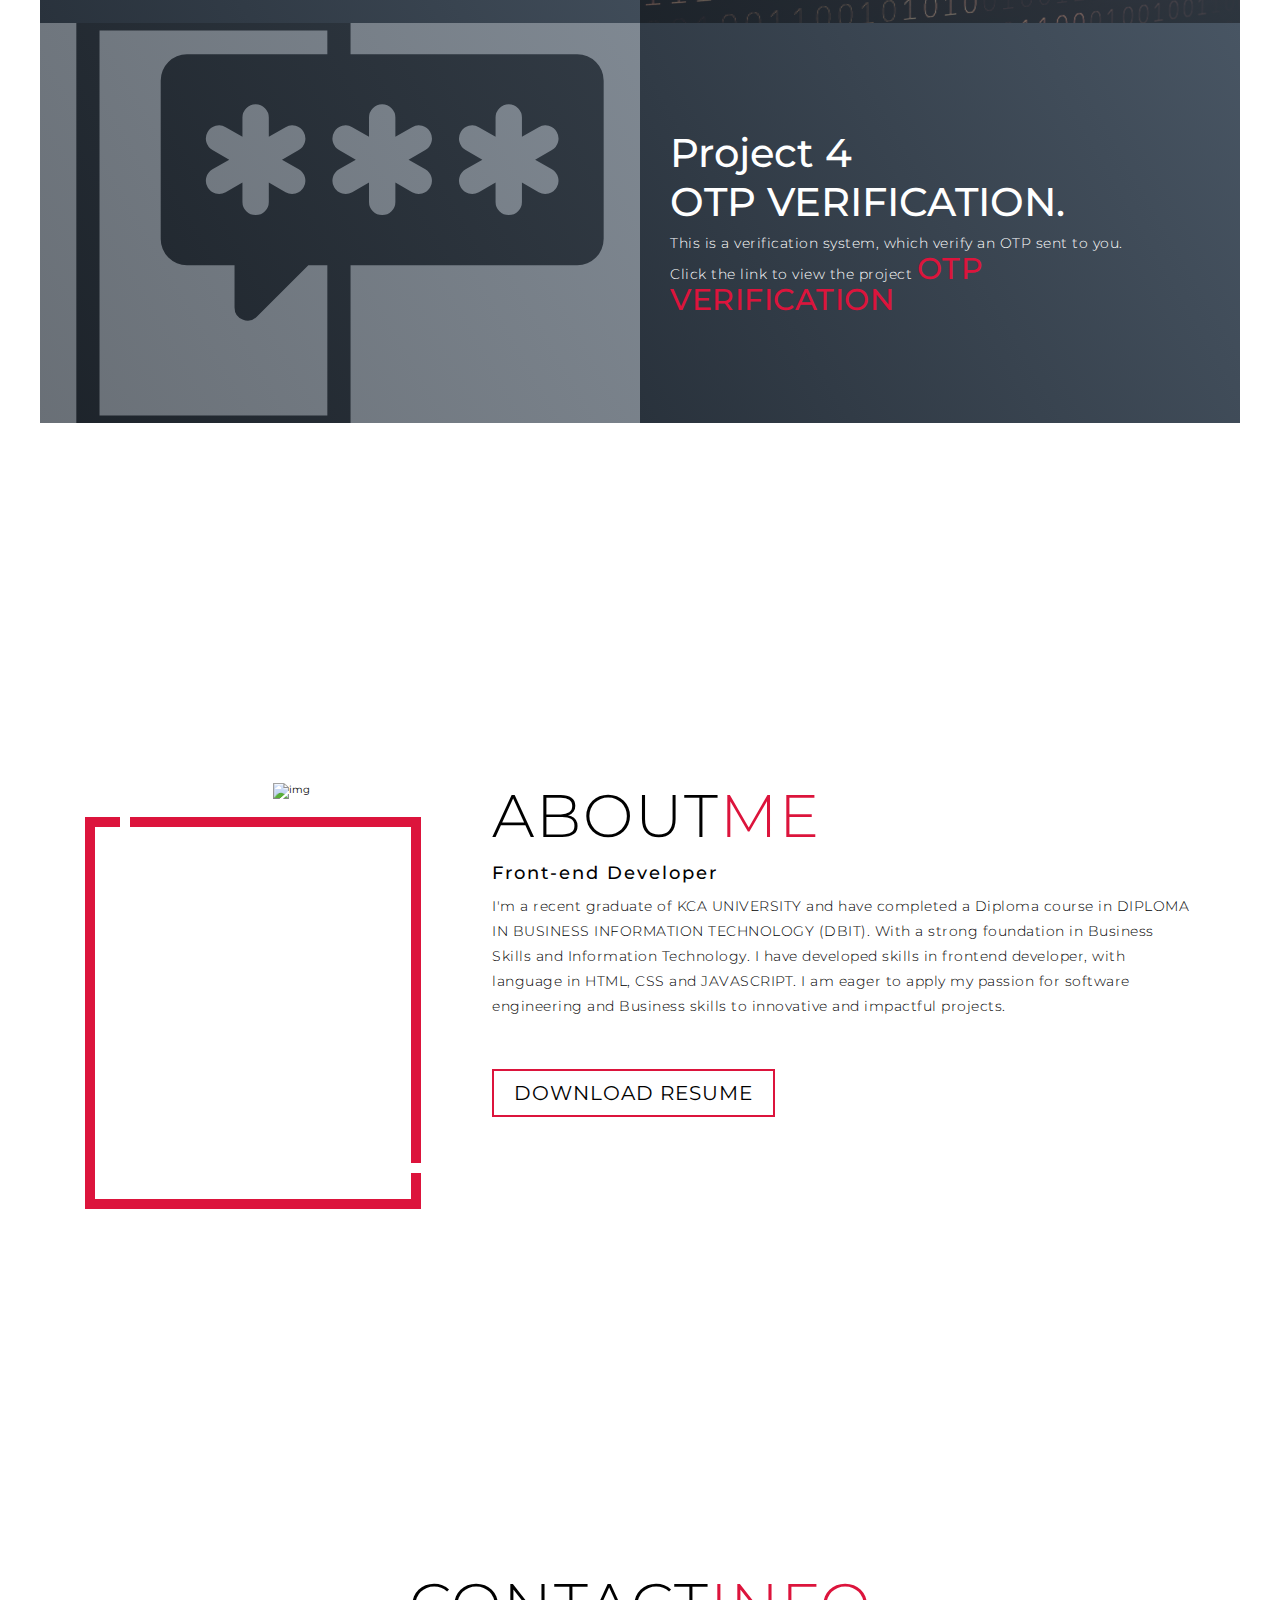
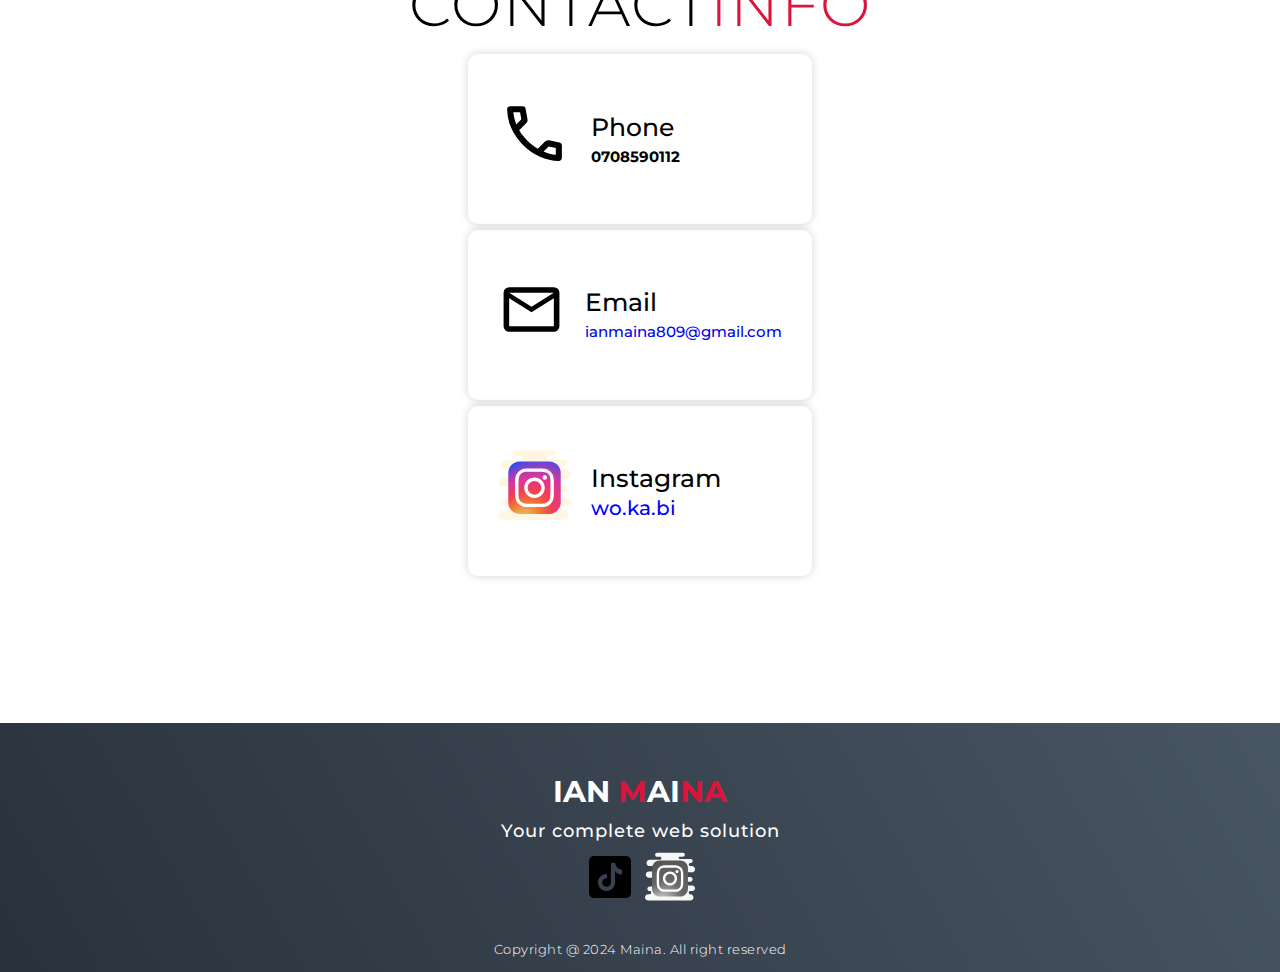
==== commit 7026889f: "Update index.html" ====
--- a/profolio/index.html
+++ b/profolio/index.html
@@ -115,7 +115,7 @@
               <h1>Project 2</h1>
               <h1>GP_Sunnies</h1>
               <p>
-                An app where you can shop for any type os glasses in kenya.
+                An app where you can shop for any type of glasses in kenya.
                 Using HTML,CSS & JAVASCRIPT.<br />Click the link to view the<a
                   href="Ecommerce/Gp_Sunnies.html"
                 >
@@ -183,10 +183,10 @@
           <h1 class="section-title">About<span>Me</span></h1>
           <h2>Front-end Developer</h2>
           <p>
-            I am a recent graduate of KCA UNIVERSITY and have completed a
-            Diploma course in DIPLOMA IN BUSINESS INFORMATION TECHNOLOGHY(DBIT).
+            I'm a recent graduate of KCA UNIVERSITY and have completed a
+            Diploma course in DIPLOMA IN BUSINESS INFORMATION TECHNOLOGY (DBIT).
             With a strong foundation in Business Skills and Information
-            Technologhy. I have developed skills in frontend developer, with
+            Technology. I have developed skills in frontend developer, with
             language in HTML, CSS and JAVASCRIPT. I am eager to apply my passion
             for software engineering and Business skills to innovative and
             impactful projects.
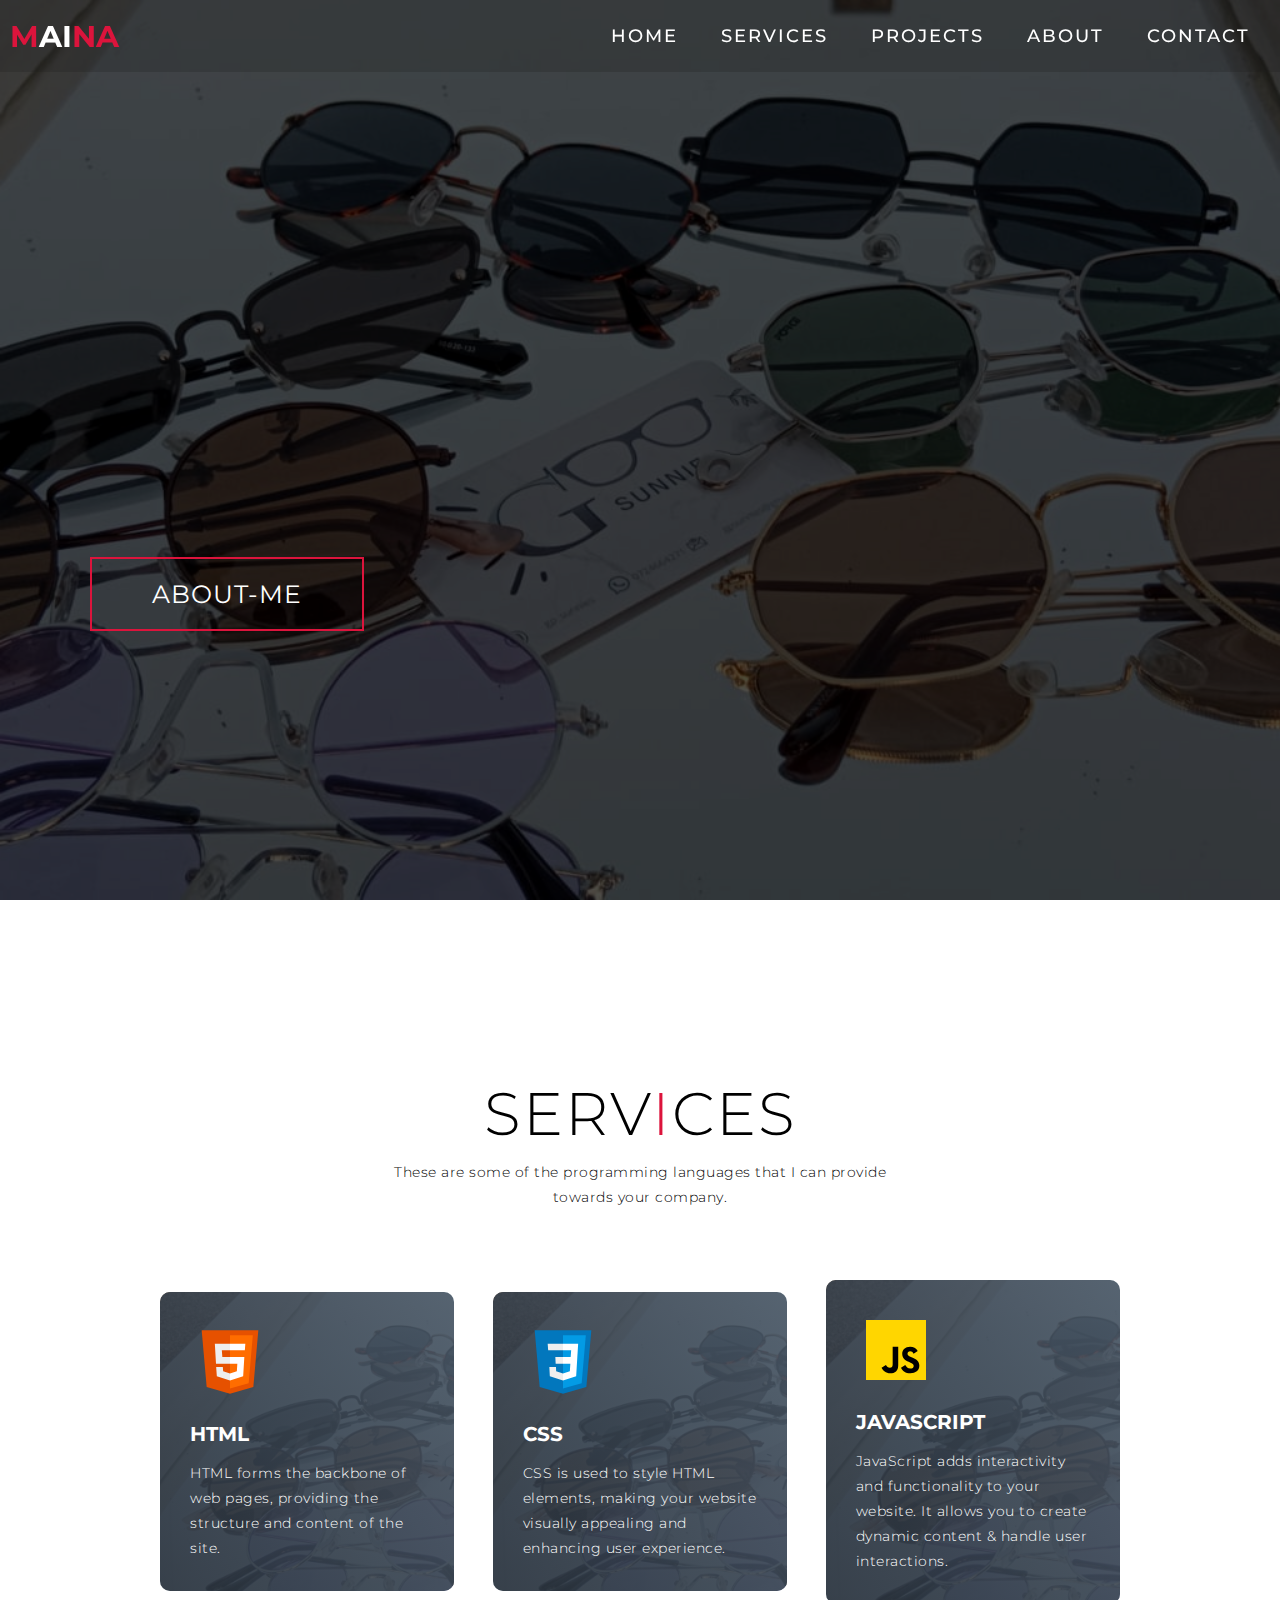
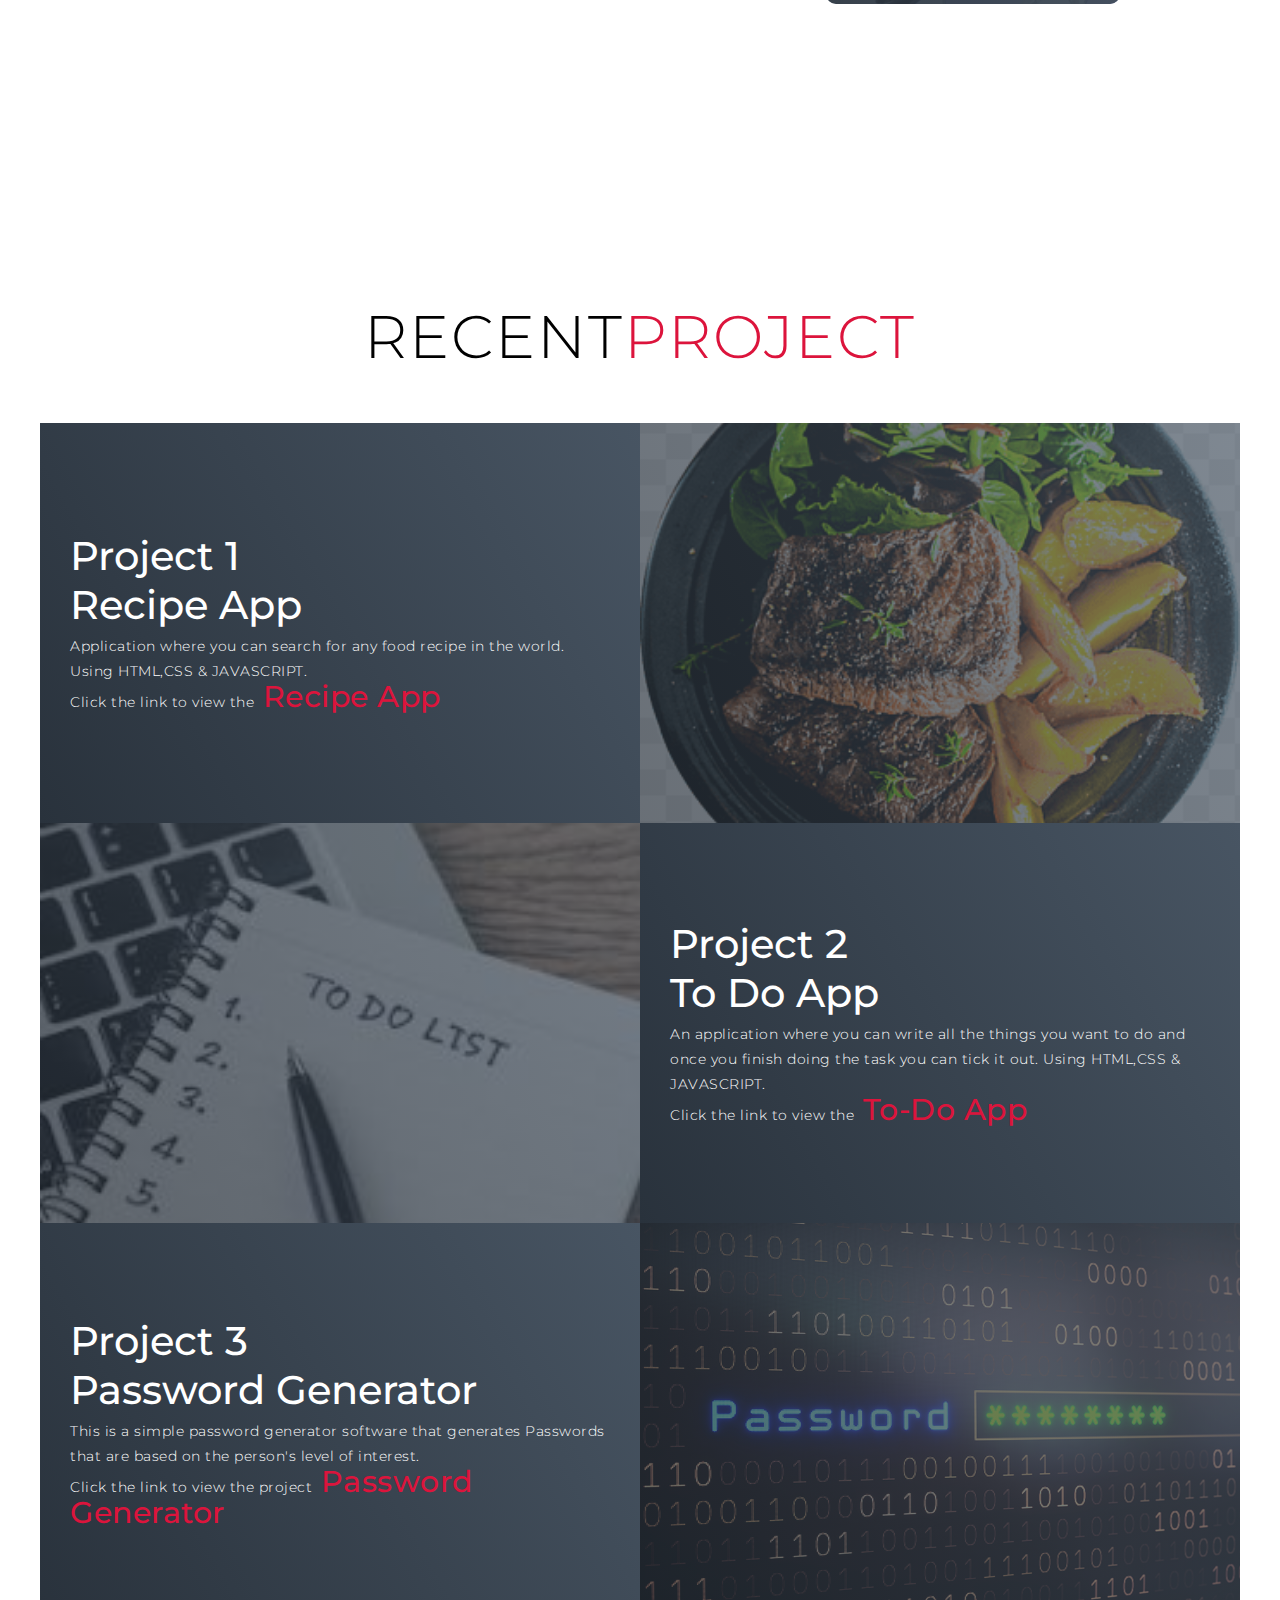
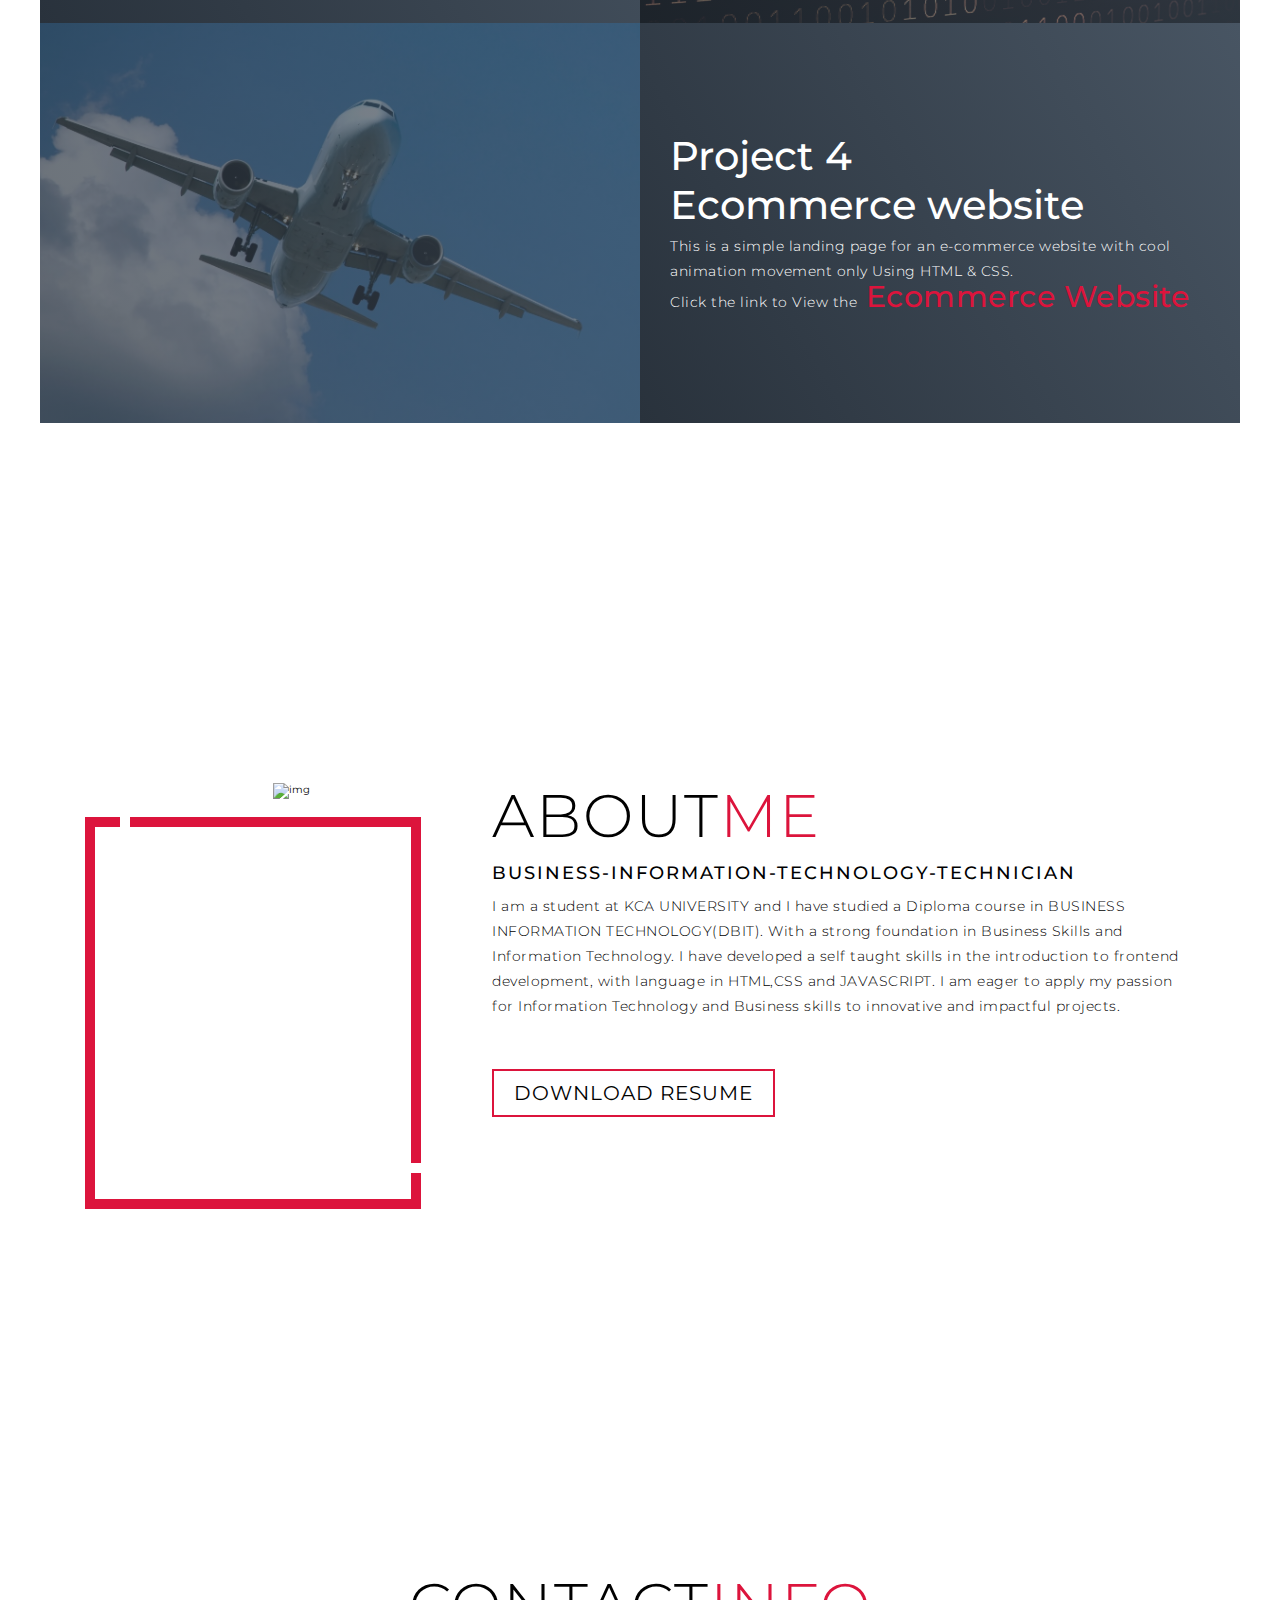
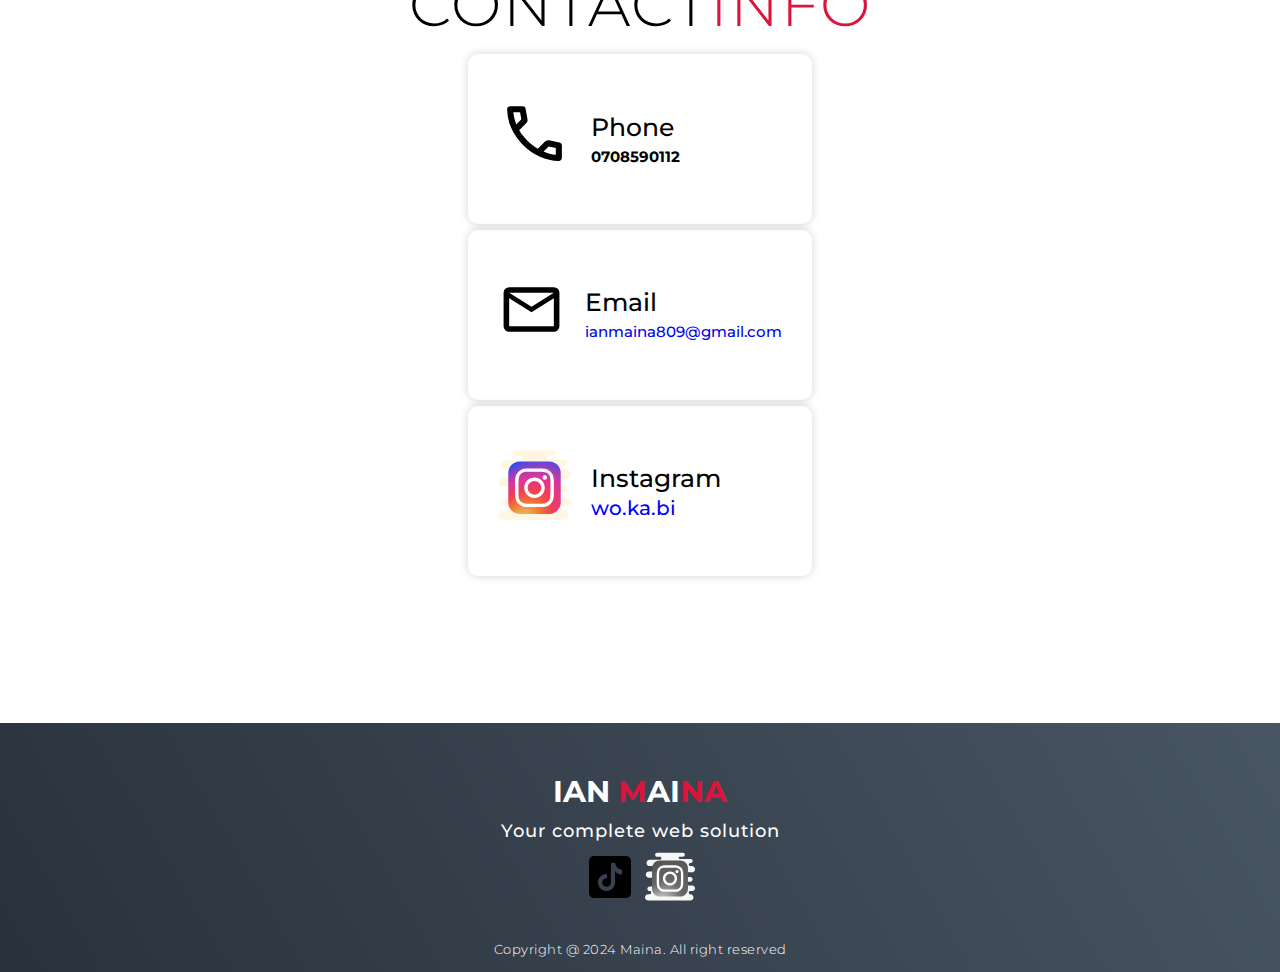
==== commit 4ece5145: "Update index.html" ====
--- a/profolio/index.html
+++ b/profolio/index.html
@@ -50,7 +50,7 @@
         <div class="service-top">
           <h1 class="section-title">Serv<span>i</span>ces</h1>
           <p>
-            This are some of the programming language that I can provide
+            These are some of the programming languages that I can provide
             towards your company.
           </p>
         </div>
@@ -88,13 +88,13 @@
     <!--End Service Section-->
 
     <!--Project Section-->
-
     <section id="projects">
       <div class="projects container">
         <div class="projects-header">
           <h1 class="section-title">Recent<span>Project</span></h1>
         </div>
         <div class="all-projects">
+          <!--Recipe App-->
           <div class="project-item">
             <div class="project-info">
               <h1>Project 1</h1>
@@ -102,39 +102,45 @@
               <p>
                 Application where you can search for any food recipe in the
                 world. Using HTML,CSS & JAVASCRIPT.<br />Click the link to view
-                the<a href="food/food.html"> Recipe App</a>
+                the<a href="food/food.html" target="_blank"> Recipe App</a>
               </p>
             </div>
             <div class="project-img">
               <img src="img/food.png" alt="img" />
             </div>
           </div>
-
+          <!--End of Recipe App-->
+
+          <!--To Do App-->
           <div class="project-item">
             <div class="project-info">
               <h1>Project 2</h1>
-              <h1>GP_Sunnies</h1>
-              <p>
-                An app where you can shop for any type of glasses in kenya.
-                Using HTML,CSS & JAVASCRIPT.<br />Click the link to view the<a
-                  href="Ecommerce/Gp_Sunnies.html"
-                >
-                  GP_Sunnies</a
-                >
-              </p>
-            </div>
-            <div class="project-img">
-              <img src="./img/1.png" alt="img" />
-            </div>
-          </div>
-
+              <h1>To Do App</h1>
+              <p>
+                An application where you can write all the things you want to do
+                and once you finish doing the task you can tick it out. Using
+                HTML,CSS & JAVASCRIPT.<br />Click the link to view the<a
+                  href="To Do App/To do app.html"
+                  target="_blank"
+                >
+                  To-Do App</a
+                >
+              </p>
+            </div>
+            <div class="project-img">
+              <img src="img/todo.jpeg" alt="img" />
+            </div>
+          </div>
+          <!--End of To-Do App-->
+
+          <!--Password App-->
           <div class="project-item">
             <div class="project-info">
               <h1>Project 3</h1>
               <h1>Password Generator</h1>
               <p>
-                This is a simple password generator software which generator
-                passwords based on the level of interest of the person. <br />
+                This is a simple password generator software that generates
+                Passwords that are based on the person's level of interest. <br />
                 Click the link to view the project<a
                   href="Password Generator/Password Generator.html"
                 >
@@ -146,29 +152,29 @@
               <img src="./img/new-password-image.jpg" alt="img" />
             </div>
           </div>
-
+          <!--End of Password App-->
+
+          <!--E-commerce website-->
           <div class="project-item">
             <div class="project-info">
               <h1>Project 4</h1>
-              <h1>OTP VERIFICATION.</h1>
-              <p>
-                This is a verification system, which verify an OTP sent to you.
-                <br />
-                Click the link to view the project
-                <a href="OTP/OTP.html"> OTP VERIFICATION</a>
-              </p>
-            </div>
-            <div class="project-img">
-              <img
-                src="./img/password-otp-verification-code-security.svg"
-                alt="img"
-              />
-            </div>
-          </div>
-        </div>
-      </div>
-    </section>
-
+              <h1>Ecommerce website</h1>
+              <p>
+                This is a simple landing page for an e-commerce website with cool
+                animation movement only Using HTML & CSS.<br />Click the link to
+                View the<a href="Flight/flight.html" target="_blank">
+                  Ecommerce Website</a
+                >
+              </p>
+            </div>
+            <div class="project-img">
+              <img src="img/flight.jpg" alt="img" />
+            </div>
+          </div>
+          <!--End of Ecommerce website-->
+        </div>
+      </div>
+    </section>
     <!--End Project Section-->
 
     <!--About Me Section-->
@@ -181,18 +187,19 @@
         </div>
         <div class="col-right">
           <h1 class="section-title">About<span>Me</span></h1>
-          <h2>Front-end Developer</h2>
+          <h2>BUSINESS-INFORMATION-TECHNOLOGY-TECHNICIAN</h2>
           <p>
-            I'm a recent graduate of KCA UNIVERSITY and have completed a
-            Diploma course in DIPLOMA IN BUSINESS INFORMATION TECHNOLOGY (DBIT).
-            With a strong foundation in Business Skills and Information
-            Technology. I have developed skills in frontend developer, with
-            language in HTML, CSS and JAVASCRIPT. I am eager to apply my passion
-            for software engineering and Business skills to innovative and
+            I am a student at KCA UNIVERSITY and I have studied a Diploma course
+            in BUSINESS INFORMATION TECHNOLOGY(DBIT). With a strong foundation
+            in Business Skills and Information Technology. I have developed a self
+            taught skills in the introduction to frontend development, with language
+            in HTML,CSS and JAVASCRIPT. I am eager to apply my passion for
+            Information Technology and Business skills to innovative and
             impactful projects.
           </p>
           <a
-            href="cv/Wokabi Ian Maina CURRICULUM VITAE.pdf"
+            href="cv/IAN MAINA-BIT TECHNICIAN-RESUME.pdf"
+            target="_blank"
             download="Wokabi Ian Maina CURRICULUM VITAE.pdf"
             class="cta"
             >Download Resume</a
@@ -243,6 +250,7 @@
               <h1>Instagram</h1>
               <a
                 href="https://www.instagram.com/wo.ka.bi/"
+                target="_blank"
                 style="color: blue; font-size: 2rem"
                 >wo.ka.bi</a
               >
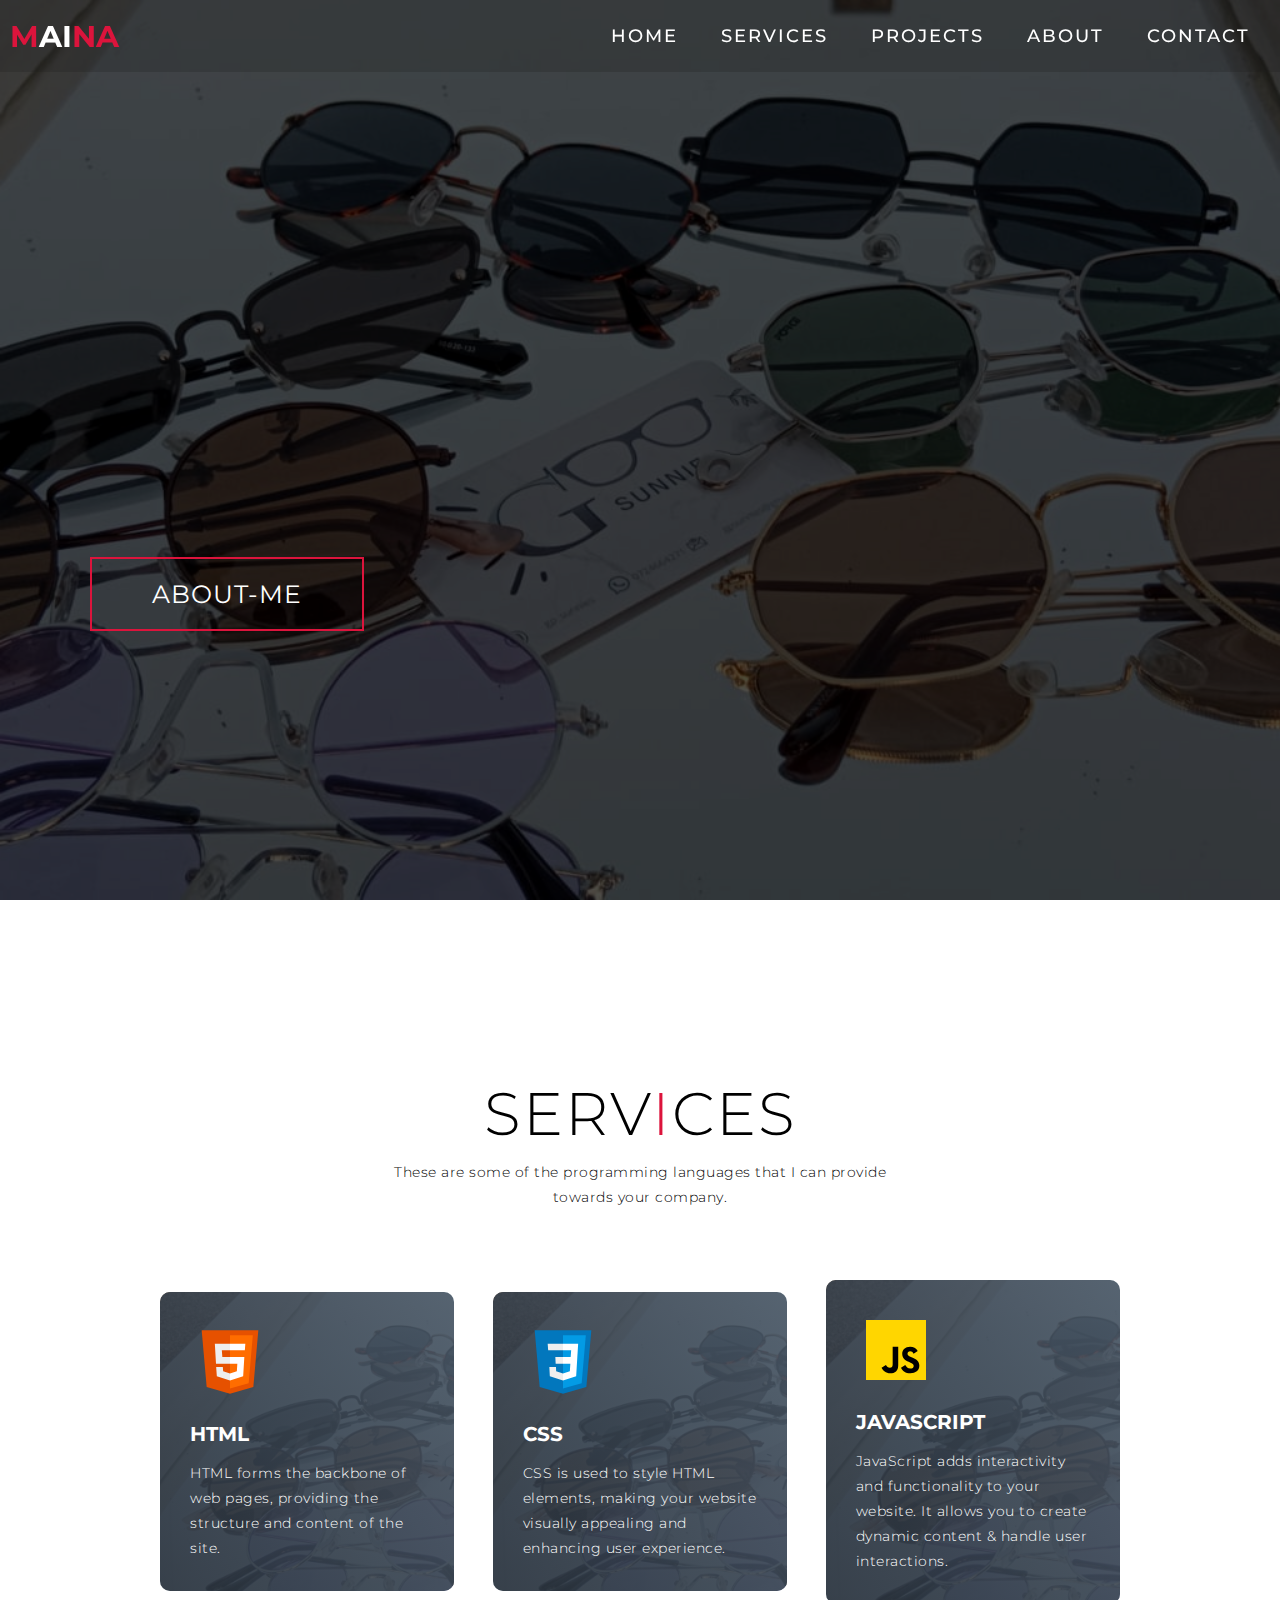
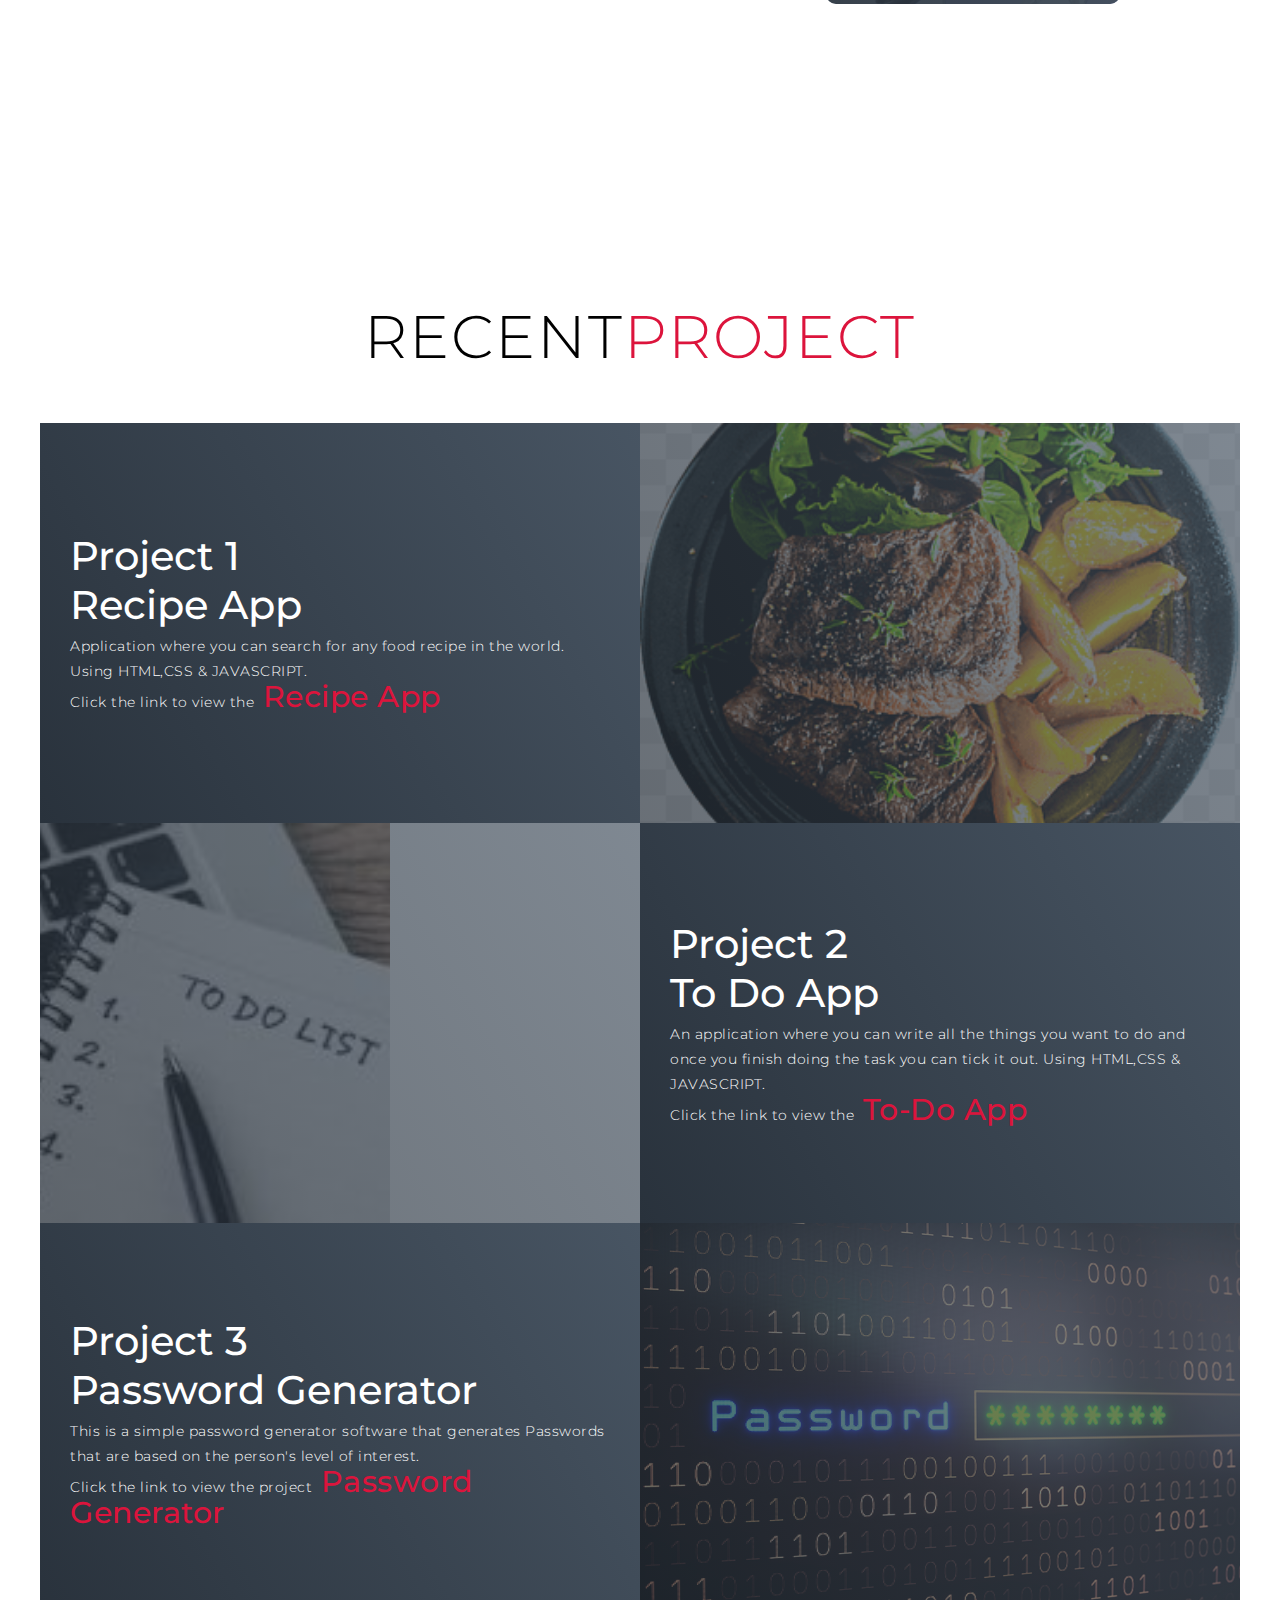
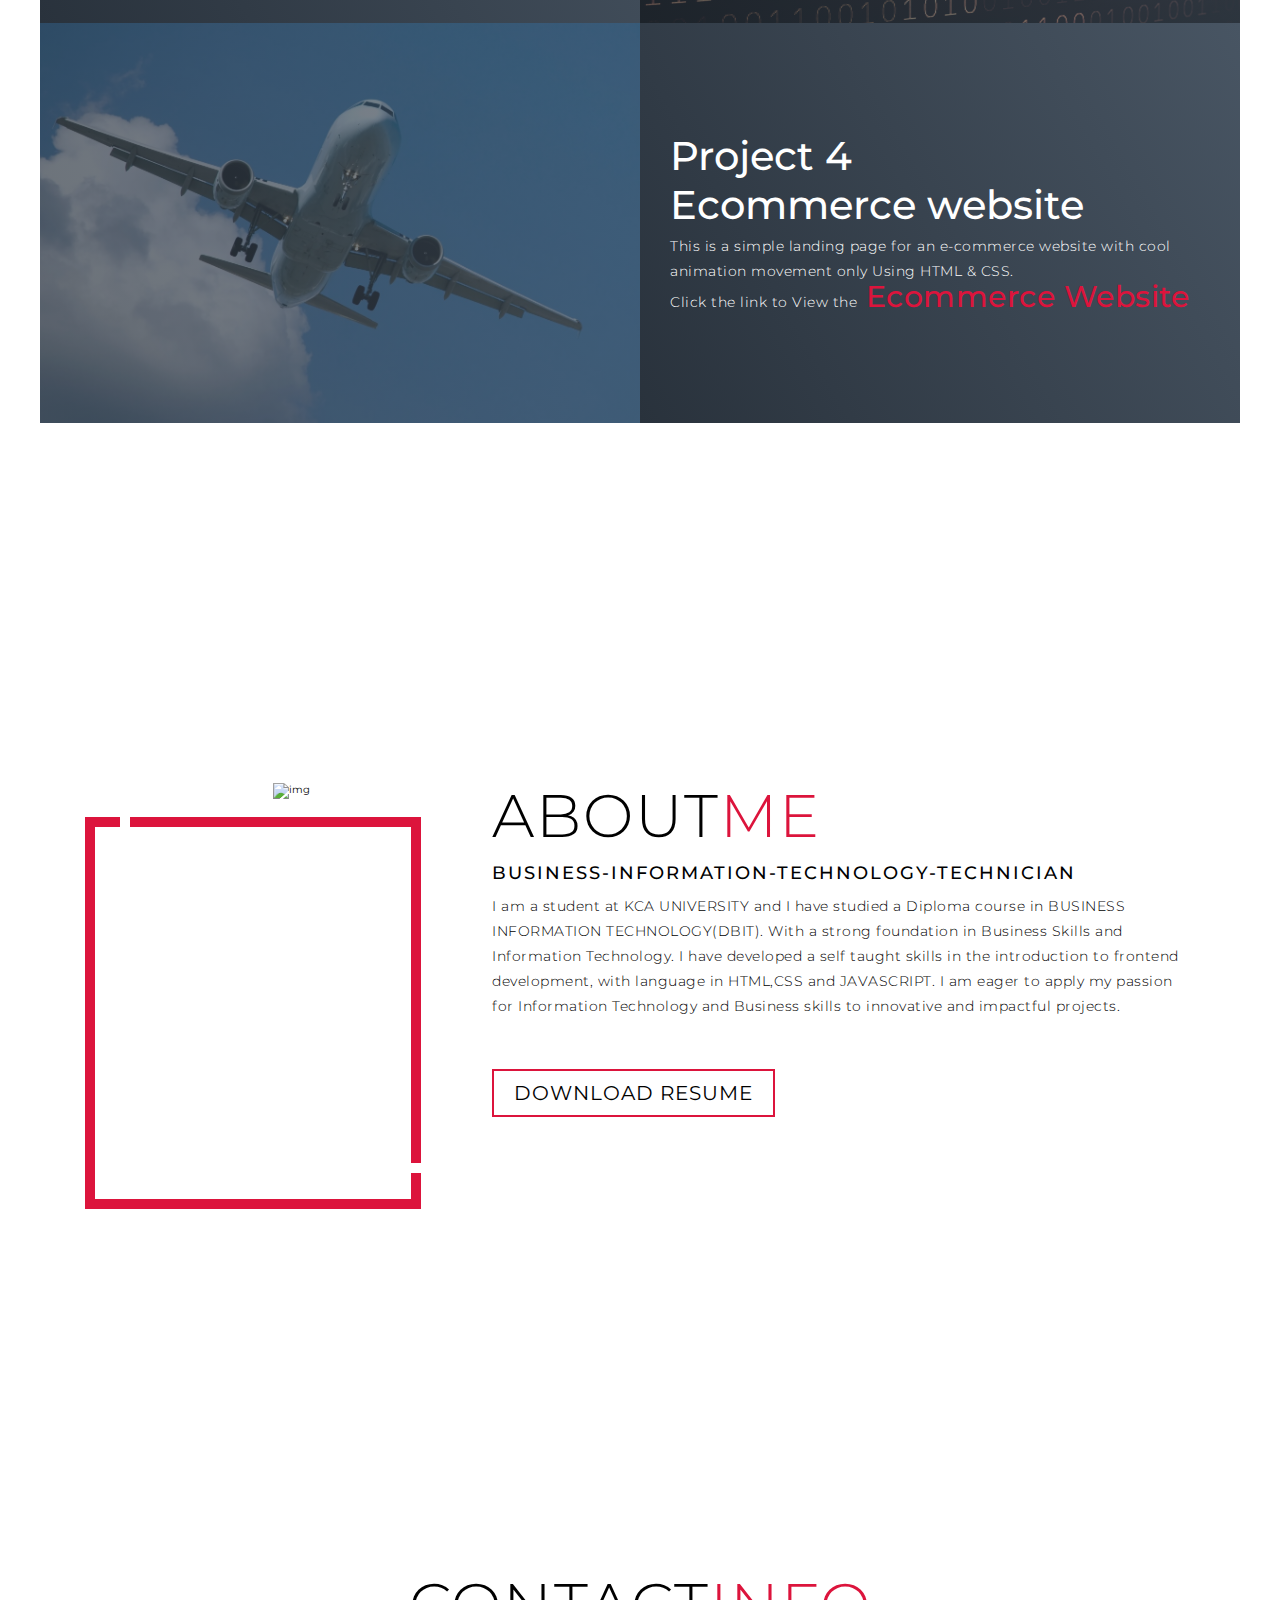
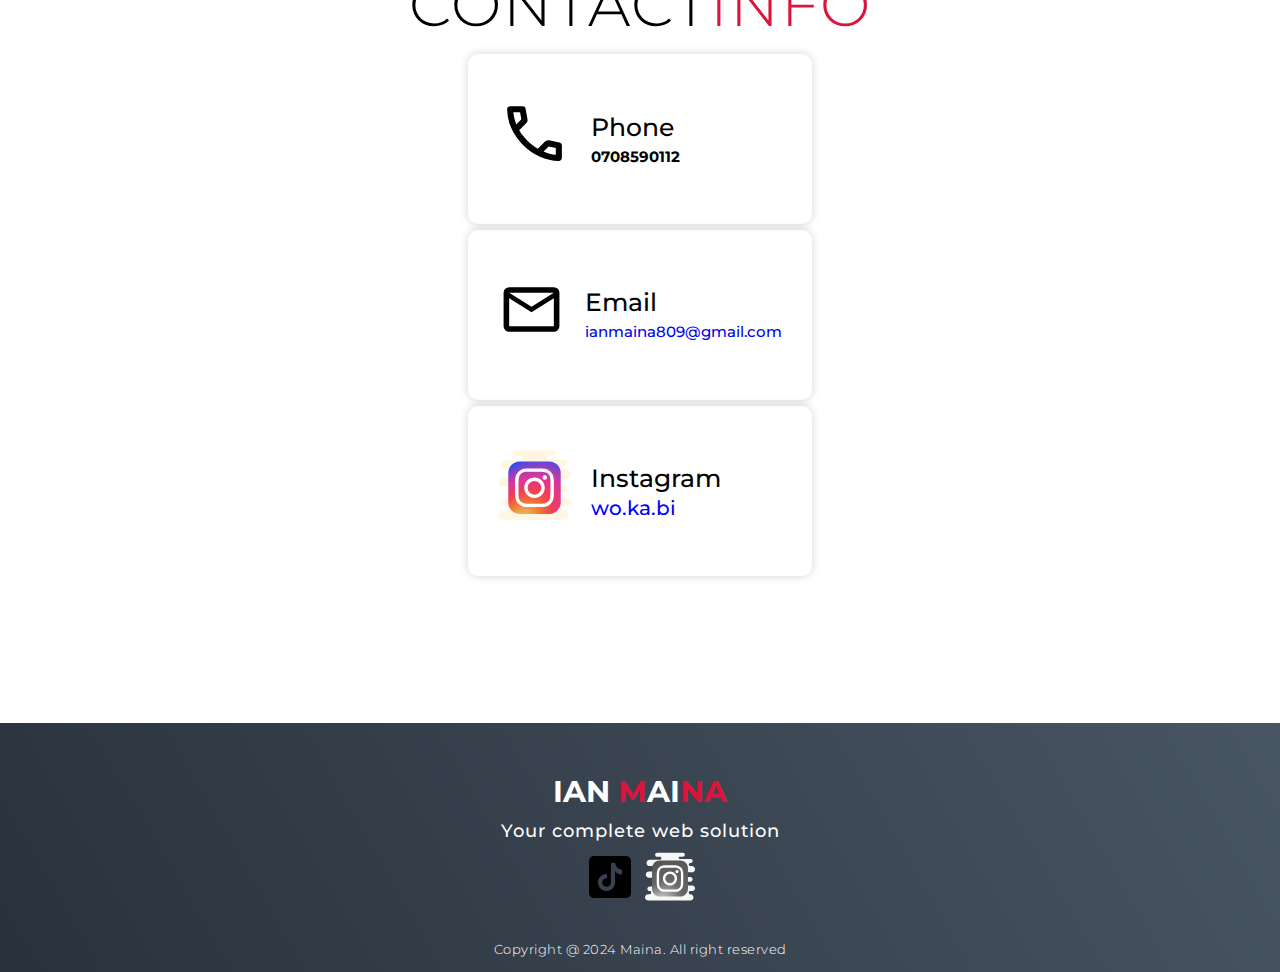
==== commit 29ce9ffb: "Update index.html" ====
--- a/profolio/index.html
+++ b/profolio/index.html
@@ -128,7 +128,7 @@
               </p>
             </div>
             <div class="project-img">
-              <img src="img/todo.jpeg" alt="img" />
+              <img src="img/todo.jpeg" style="width: 350px" alt="img" />
             </div>
           </div>
           <!--End of To-Do App-->
@@ -142,7 +142,7 @@
                 This is a simple password generator software that generates
                 Passwords that are based on the person's level of interest. <br />
                 Click the link to view the project<a
-                  href="Password Generator/Password Generator.html"
+                  href="Password Generator/Password Generator.html" target="_blank"
                 >
                   Password Generator</a
                 >
